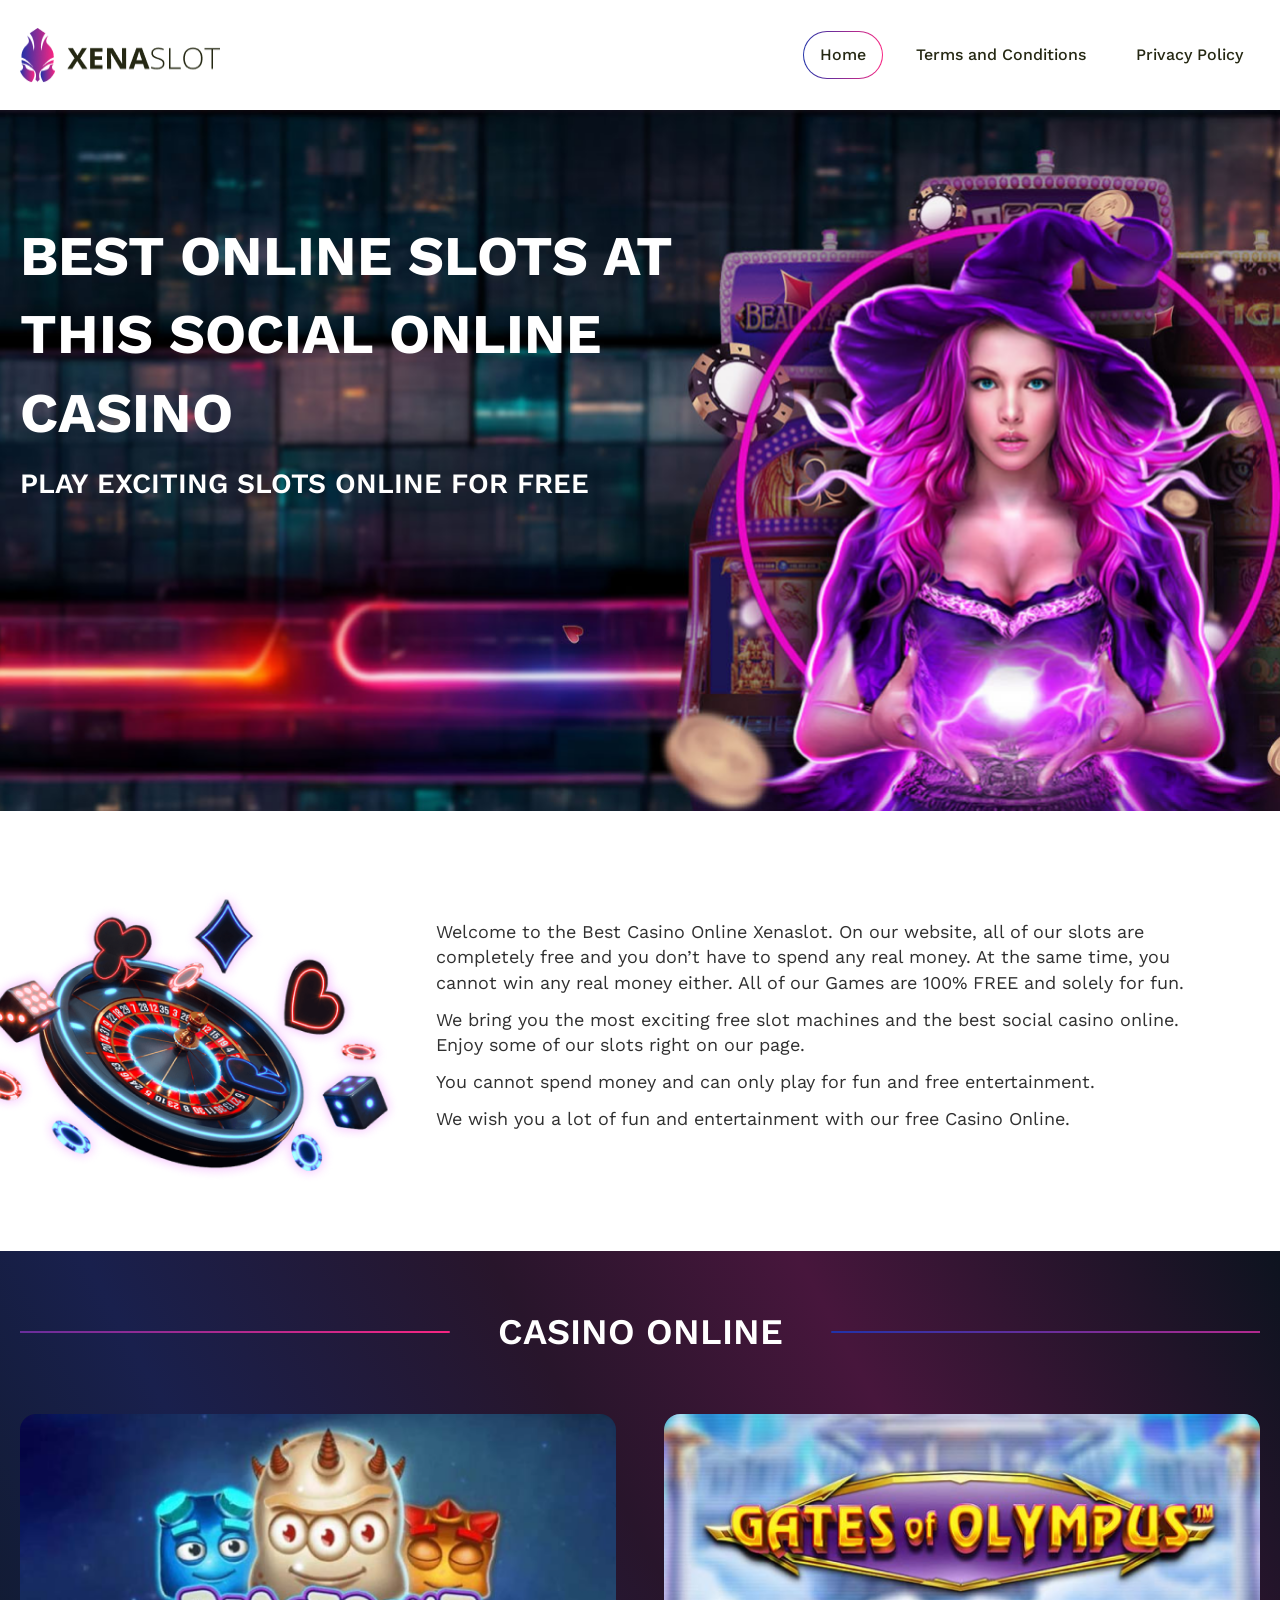
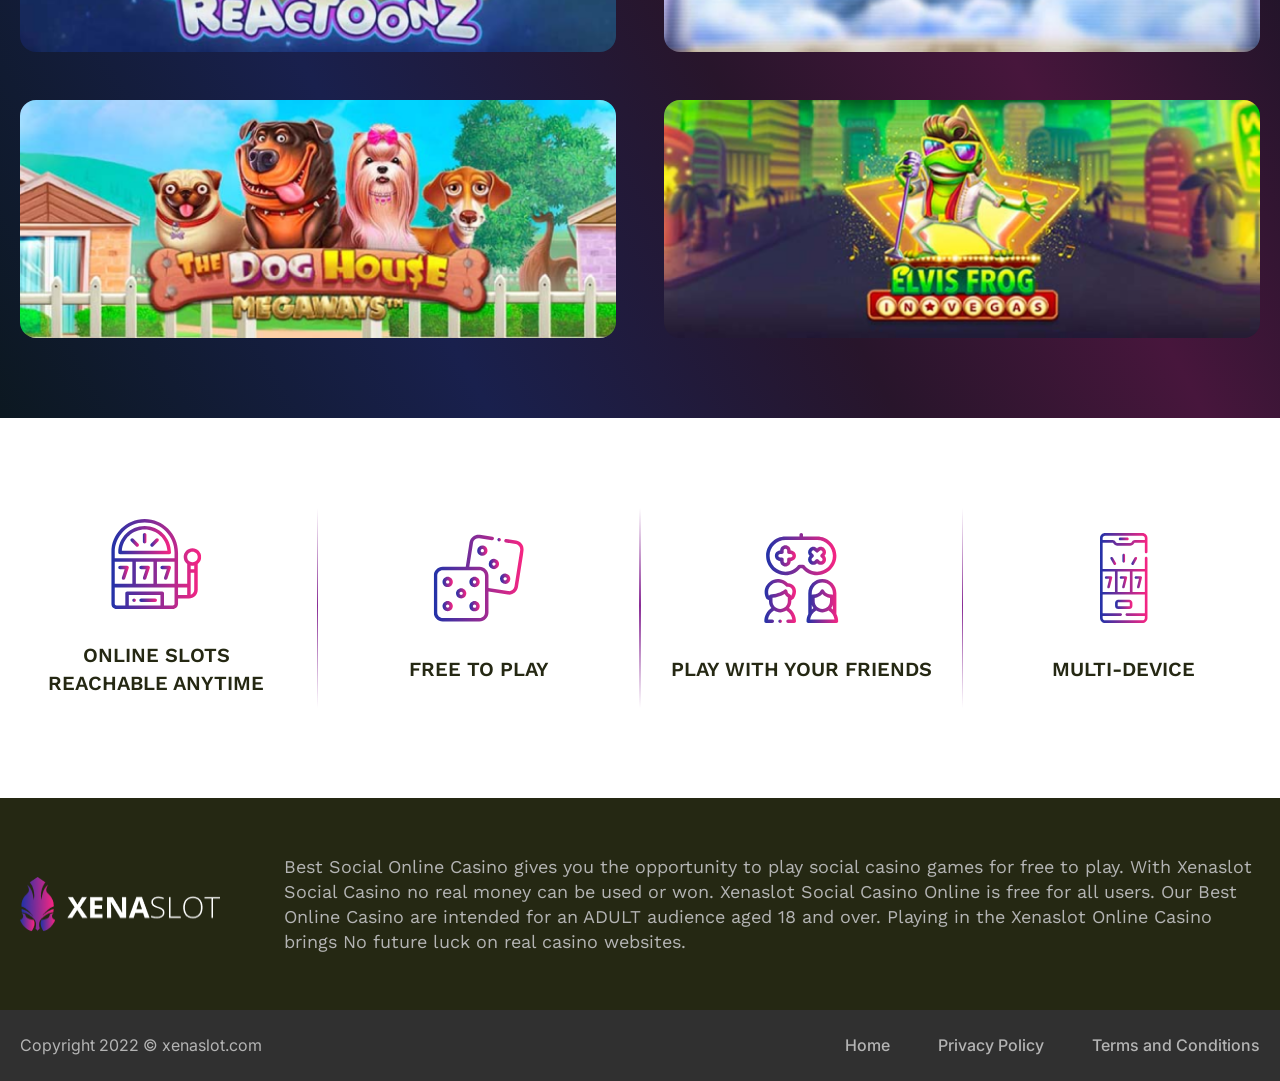
==== index.html @ 9ccaf382 "created" ====
<!DOCTYPE html>
<html lang="en">
  <head>
    <link rel="stylesheet" href="./bundles/main.min.css?_v=20220914155347"/>
    <meta charset="UTF-8"/>
    <meta http-equiv="X-UA-Compatible" content="IE=edge"/>
    <meta name="viewport" content="width=device-width, initial-scale=1.0"/>
    <link rel="icon" type="image/x-icon" href="./images/favicon.png"/>
    <title>Home</title>
  </head>
  <body class="index" id="app">
        <header class="header" id="header">
          <div class="container">
            <div class="wrapper header__wrapper"> 
              <div class="header__burger" @click="mobileNav = true"> 
                <div class="header__line"> </div>
                <div class="header__line" style="width:17px;margin-right:4px;"></div>
                <div class="header__line" style="width:12px;margin-right:9px;"> </div>
              </div><a class="header__logo" href="index.html"> <img src="./images/logo.png" alt="Logo" loading="lazy"></a>
              <div class="header__navigation"> <a class="header__link header__link_active" href="index.html">
                  <div class="header__text">Home</div></a><a class="header__link" href="terms.html">
                  <div class="header__text">Terms and Conditions</div></a><a class="header__link" href="privacy.html">
                  <div class="header__text">Privacy Policy</div></a></div>
              <div class="header__fake"></div>
            </div>
          </div>
        </header>
        <transition name="mobNav">
          <div class="mob-nav" ref="mobNav" v-show="mobileNav" @click="mobileNav = false">
            <div class="mob-nav__content" @click.stop>
              <div class="mob-nav__close" @click="mobileNav = false"><svg width="13" height="13" viewBox="0 0 13 13" fill="none" xmlns="http://www.w3.org/2000/svg">
<path d="M0.146631 1.35536C0.100144 1.30888 0.0632674 1.25369 0.0381083 1.19295C0.0129493 1.13221 4.8983e-10 1.06711 0 1.00136C-4.8983e-10 0.93562 0.0129493 0.87052 0.0381083 0.809781C0.0632674 0.749041 0.100144 0.693852 0.146631 0.647364C0.193119 0.600876 0.248309 0.564 0.309048 0.538841C0.369788 0.513682 0.434888 0.500732 0.500632 0.500732C0.566375 0.500732 0.631476 0.513682 0.692215 0.538841C0.752954 0.564 0.808144 0.600876 0.854632 0.647364L6.00063 5.79436L11.1466 0.647364C11.1931 0.600876 11.2483 0.564 11.309 0.538841C11.3698 0.513682 11.4349 0.500732 11.5006 0.500732C11.5664 0.500732 11.6315 0.513682 11.6922 0.538841C11.753 0.564 11.8081 0.600876 11.8546 0.647364C11.9011 0.693852 11.938 0.749041 11.9632 0.809781C11.9883 0.87052 12.0013 0.93562 12.0013 1.00136C12.0013 1.06711 11.9883 1.13221 11.9632 1.19295C11.938 1.25369 11.9011 1.30888 11.8546 1.35536L6.70763 6.50136L11.8546 11.6474C11.9011 11.6939 11.938 11.749 11.9632 11.8098C11.9883 11.8705 12.0013 11.9356 12.0013 12.0014C12.0013 12.0671 11.9883 12.1322 11.9632 12.1929C11.938 12.2537 11.9011 12.3089 11.8546 12.3554C11.8081 12.4019 11.753 12.4387 11.6922 12.4639C11.6315 12.489 11.5664 12.502 11.5006 12.502C11.4349 12.502 11.3698 12.489 11.309 12.4639C11.2483 12.4387 11.1931 12.4019 11.1466 12.3554L6.00063 7.20836L0.854632 12.3554C0.808144 12.4019 0.752954 12.4387 0.692215 12.4639C0.631476 12.489 0.566375 12.502 0.500632 12.502C0.434888 12.502 0.369788 12.489 0.309048 12.4639C0.248309 12.4387 0.193119 12.4019 0.146631 12.3554C0.100144 12.3089 0.0632674 12.2537 0.0381083 12.1929C0.0129493 12.1322 0 12.0671 0 12.0014C0 11.9356 0.0129493 11.8705 0.0381083 11.8098C0.0632674 11.749 0.100144 11.6939 0.146631 11.6474L5.29363 6.50136L0.146631 1.35536Z" fill="#303030"/>
</svg>
              </div>
              <div class="mob-nav__logo"> <img src="./images/logo.png" alt=""></div>
              <div class="mob-nav__nav"> <a class="mob-nav__link" href="index.html"> 
                  <div class="mob-nav__bg"></div>
                  <div class="mob-nav__text">Home</div></a><a class="mob-nav__link" href="terms.html"> 
                  <div class="mob-nav__bg"></div>
                  <div class="mob-nav__text">Terms and Conditions</div></a><a class="mob-nav__link" href="privacy.html"> 
                  <div class="mob-nav__bg"></div>
                  <div class="mob-nav__text">Privacy Policy</div></a></div>
            </div>
          </div>
        </transition>
    <main>
      <div class="banner"> 
        <div class="container"> 
          <div class="wrapper banner__wrapper"> 
            <h1 class="h1">BEST ONLINE SLOTS AT THIS SOCIAL ONLINE CASINO</h1>
            <h3 class="h3">PLAY EXCITING SLOTS ONLINE FOR FREE</h3>
          </div>
        </div>
      </div>
      <div class="desk"> 
        <div class="container"> 
          <div class="wrapper desk__wrapper"> 
            <div class="desk__img"> <img src="./images/blocks/desk/desk.png" alt=""></div>
            <div class="desk__desk"> 
              <p class="paragpraph">Welcome to the Best Casino Online Xenaslot. On our website, all of our slots are completely free and you don’t have to spend any real money. At the same time, you cannot win any real money either. All of our Games are 100% FREE and solely for fun. </p>
              <p class="paragpraph">We bring you the most exciting free slot machines and the best social casino online. Enjoy some of our slots right on our page.</p>
              <p class="paragpraph">You cannot spend money and can only play for fun and free entertainment.</p>
              <p class="paragpraph">We wish you a lot of fun and entertainment with our free Casino Online.</p>
            </div>
          </div>
        </div>
      </div>
      <div class="games"> 
        <div class="container"> 
          <h2 class="h2 h2_ajure"> <span>CASINO ONLINE</span></h2>
        </div>
        <div class="container"> 
          <div class="wrapper games__wrapper"> <a class="games__game" href="g.html?link=https://asccw.playngonetwork.com/casino/PlayMobile?pid=2&amp;gid=reactoonzmobile&amp;lang=en_GB&amp;server=&amp;practice=1"> 
              <div class="games__img"><img src="./images/blocks/games/img-0.png" alt=""></div>
              <div class="games__hover"> 
                <div class="games__btn">Play Now</div>
              </div></a><a class="games__game" href="g.html?link=https://demogamesfree.pragmaticplay.net/gs2c/openGame.do?gameSymbol=vs20olympgate&amp;amp;websiteUrl=https%3A%2F%2Fdemogamesfree.pragmaticplay.net&amp;amp;jurisdiction=99&amp;amp;lobby_url=https%3A%2F%2Fwww.pragmaticplay.com%2Fen%2F&amp;amp;lang=EN&amp;amp;cur=USD"> 
              <div class="games__img"><img src="./images/blocks/games/img-1.png" alt=""></div>
              <div class="games__hover"> 
                <div class="games__btn">Play Now</div>
              </div></a><a class="games__game" href="g.html?link=https://demogamesfree.pragmaticplay.net/gs2c/openGame.do?lang=en&amp;cur=EUR&amp;gameSymbol=vs20doghouse"> 
              <div class="games__img"><img src="./images/blocks/games/img-2.png" alt=""></div>
              <div class="games__hover"> 
                <div class="games__btn">Play Now</div>
              </div></a><a class="games__game" href="g.html?link=https://bgaming-network.com/games/ElvisFrog/FUN?play_token=9547f6f2-73e9-4389-8915-ca190f38c8af"> 
              <div class="games__img"><img src="./images/blocks/games/img-3.png" alt=""></div>
              <div class="games__hover"> 
                <div class="games__btn">Play Now</div>
              </div></a>
          </div>
        </div>
      </div>
      <div class="advantages">  
        <div class="container"> 
          <div class="wrapper advantages__wrapper"> 
            <div class="advantages__item"> <img src="./images/blocks/advantages/1.svg" alt="">
              <h4 class="h4">ONLINE SLOTS REACHABLE ANYTIME</h4>
            </div>
            <div class="advantages__line"></div>
            <div class="advantages__item"> <img src="./images/blocks/advantages/2.svg" alt="">
              <h4 class="h4">FREE TO PLAY</h4>
            </div>
            <div class="advantages__line"></div>
            <div class="advantages__item"> <img src="./images/blocks/advantages/3.svg" alt="">
              <h4 class="h4">PLAY WITH YOUR FRIENDS</h4>
            </div>
            <div class="advantages__line"></div>
            <div class="advantages__item"> <img src="./images/blocks/advantages/4.svg" alt="">
              <h4 class="h4">MULTI-DEVICE</h4>
            </div>
          </div>
        </div>
      </div>
    </main>
        <div class="desk-2"> 
          <div class="container"> 
            <div class="wrapper desk-2__wrapper"> <a class="desk-2__img" href="index.html"> <img src="./images/logo-w.png" alt=""></a>
              <div class="desk-2__desk"> 
                <p class="paragpraph">Best Social Online Casino gives you the opportunity to play social casino games for free to play. With Xenaslot Social Casino no real money can be used or won. Xenaslot Social Casino Online is free for all users. Our Best Online Casino are intended for an ADULT audience aged 18 and over. Playing in the Xenaslot Online Casino brings No future luck on real casino websites.</p>
              </div>
            </div>
          </div>
        </div>
        <div class="crums"> 
          <div class="container"> 
            <div class="wrapper crums__wrapper">  
              <p class="paragraph crums__copyright">Copyright 2022 © xenaslot.com</p>
              <div class="crums__nav"> <a href="index.html" style="margin: 0 32px 12px 0;">Home</a><a href="privacy.html">Privacy Policy</a><a href="terms.html">Terms and Conditions </a></div>
            </div>
          </div>
        </div>
    <!-- link(rel="stylesheet" href="./vendor/animate/animate.min.css")-->
    <!-- script(src="./vendor/wow/wow.min.js")-->
    <script src="./vendor/vue/vue.min.js?_v=20220914155347"></script>
    <!-- link(rel="stylesheet" href="./vendor/fontawesome-6/pro/css/all.min.css")-->
    <!-- script(src="./vendor/fontawesome-6/pro/js/all.min.js")-->
    <!-- link(rel="stylesheet" href="./vendor/bootstrap/bootstrap.min.css")-->
    <!-- script(src="./vendor/bootstrap/bootstrap.bundle.min.js") -->
    <!-- link(rel="stylesheet" href="./vendor/swiper/swiper-bundle.min.css")-->
    <!-- script(src="./vendor/swiper/swiper-bundle.min.js") -->
    <script src="./bundles/app.min.js?_v=20220914155347"></script><link rel="preconnect" href="https://fonts.googleapis.com">
<link rel="preconnect" href="https://fonts.gstatic.com" crossorigin>
    <!-- Inter--><link href="https://fonts.googleapis.com/css2?family=Inter:wght@400;500&display=swap&_v=20220914155347" rel="stylesheet">
    <!-- Monsterrat--><link href="https://fonts.googleapis.com/css2?family=Montserrat:wght@500&display=swap&_v=20220914155347" rel="stylesheet">
    <!-- Work Sans--><link href="https://fonts.googleapis.com/css2?family=Work+Sans:wght@400;500;600;700&display=swap&_v=20220914155347" rel="stylesheet">
  </body>
</html>
---- bundles/main.min.css ----
/*@mixin a_size($w, $h: "none") {
  @if ($h =="none") {
    @include adaptiv-value(width, $w, $w, 1);
    @include adaptiv-value(height, $w, $w, 1);
  }

  @else {
    @include adaptiv-value(width, $w, $w, 1);
    @include adaptiv-value(height, $h, $h, 1);
  }
}*/
/*
  * LINE HEIGHT
*/
/*
  * SIZE
*/
/**
 * DEFAULT
**/
* {
  padding: 0;
  margin: 0;
  box-sizing: border-box;
  font-family: "Work Sans", "sans-serif";
}

div,
header,
footer,
main,
form {
  display: flex;
}

html,
body {
  width: 100%;
  height: auto;
}

html {
  overflow-x: hidden;
  scroll-behavior: smooth;
}

html,
html a,
body {
  -webkit-font-smoothing: antialiased;
}

body {
  margin: 0;
  padding: 0;
}

main,
html,
body {
  flex-direction: column;
}

a {
  text-decoration: none;
}

ul {
  display: block;
  list-style-type: none;
  margin-block-start: 0em;
  margin-block-end: 0em;
  margin-inline-start: 0px;
  margin-inline-end: 0px;
  padding-inline-start: 0px;
}

:active,
:focus {
  outline: none;
}

button,
input {
  outline: none;
}

main {
  margin-top: 110px;
}
@media (max-width: 1280px) {
  main {
    margin-top: calc(70px + 40 * ((100vw - 360px) / 920));
  }
}

/*
  * LINE HEIGHT
*/
/*
  * SIZE
*/
/**
 * BLOCKS
**/
.advantages {
  flex-direction: column;
}

.advantages .h4 {
  margin: 0 !important;
}

.advantages__wrapper {
  display: flex;
  padding-top: 90px;
  padding-bottom: 90px;
  position: relative;
}
@media (max-width: 1280px) {
  .advantages__wrapper {
    padding-top: calc(45px + 45 * ((100vw - 360px) / 920));
  }
}
@media (max-width: 1280px) {
  .advantages__wrapper {
    padding-bottom: calc(45px + 45 * ((100vw - 360px) / 920));
  }
}

@media (max-width: 1104px) {
  .advantages__wrapper {
    grid-row-gap: 24px;
    display: grid;
    grid-template-columns: 1fr;
    grid-template-rows: 1fr 2px 1fr 2px 1fr 2px 1fr;
    align-content: center;
  }
}
@media (min-width: 1104px) {
  .advantages__wrapper {
    flex-direction: row !important;
    align-items: center;
    column-gap: 24px;
  }
}
.advantages__item {
  display: grid;
  grid-template-columns: 1fr;
  grid-template-rows: auto auto;
  grid-row-gap: 32px;
  justify-items: center;
  text-align: center;
}

@media (min-width: 1104px) {
  .advantages__item {
    width: calc((100% - 78px) / 4);
  }
}
@media (max-width: 1104px) {
  .advantages__line {
    width: 100%;
    height: 2px;
    background: linear-gradient(180deg, rgba(36, 50, 168, 0) 0%, #892C96 48.75%, rgba(247, 37, 130, 0) 100%);
  }
}
@media (min-width: 1104px) {
  .advantages__line {
    width: 2px;
    height: 200px;
    background: linear-gradient(180deg, rgba(36, 50, 168, 0) 0%, #892C96 48.75%, rgba(247, 37, 130, 0) 100%);
  }
}
.banner {
  background: #9a9a9a;
  background-repeat: no-repeat;
  background-size: cover;
  background-position: center center;
}

@media (max-width: 1104px) {
  .banner {
    background-image: url("../images/blocks/banner/banner-bg-mob.png");
  }
}
@media (min-width: 1104px) {
  .banner {
    background-image: url("../images/blocks/banner/banner-bg-desk.png");
  }
}
.banner .container {
  align-items: start;
}

.banner__wrapper {
  width: 100%;
  max-width: 763px;
}

@media (max-width: 1104px) {
  .banner__wrapper {
    margin-top: 40px;
    margin-bottom: 75px;
  }
}
@media (min-width: 1104px) {
  .banner__wrapper {
    margin-top: 107px;
    margin-bottom: 308px;
  }
}
.banner .h1 {
  margin-bottom: 12px;
}

.container {
  margin: 0 auto;
  flex-direction: column;
  /* 
  // Extra small
  @media (max-width: map-get($media, md, width)) {
    width: map-get($media, sm, container);
    padding: 0 map-get($media, sm, padding) !important;
  }

  // Medium
  @media (min-width: map-get($media, md, width)) {
    width: map-get($media, md, container);
    padding: 0 map-get($media, md, padding);
  }

  // Large
  @media (min-width: map-get($media, lg, width)) {
    width: map-get($media, lg, container);
    padding: 0 map-get($media, lg, padding);
  }

  // Extra large
  @media (min-width: map-get($media, xl, width)) {
    width: map-get($media, xl, container);
    padding: 0 map-get($media, xl, padding);
  }
  */
}

@media (max-width: 1360px) {
  .container {
    width: 100%;
    padding: 0 20px;
  }
}
@media (min-width: 1360px) {
  .container {
    width: 1280px;
    padding: 0 40px;
  }
}
.desk {
  padding-top: 60px;
  padding-bottom: 60px;
}
@media (max-width: 1280px) {
  .desk {
    padding-top: calc(48px + 12 * ((100vw - 360px) / 920));
  }
}
@media (max-width: 1280px) {
  .desk {
    padding-bottom: calc(48px + 12 * ((100vw - 360px) / 920));
  }
}

.desk * {
  display: flex;
}

@media (max-width: 1104px) {
  .desk__wrapper {
    flex-direction: column;
  }
  .desk__wrapper img,
.desk__wrapper picture {
    margin-bottom: 32px;
  }
}
@media (min-width: 1104px) {
  .desk__wrapper {
    column-gap: 27px;
    flex-direction: row !important;
    padding-right: 54px;
  }
  .desk__wrapper img,
.desk__wrapper picture {
    margin-left: -62px;
  }
}
.desk img,
.desk picture {
  width: 451px;
  height: 320px;
}
@media (max-width: 1280px) {
  .desk img,
.desk picture {
    width: calc(335px + 116 * ((100vw - 360px) / 920));
  }
}
@media (max-width: 1280px) {
  .desk img,
.desk picture {
    height: calc(238px + 82 * ((100vw - 360px) / 920));
  }
}

.desk__desk {
  width: 100%;
  display: flex;
  flex-direction: column;
  justify-content: start;
  align-items: start;
  margin: auto 0;
}

.footer {
  display: flex;
  flex-direction: column;
  align-items: center;
  gap: 0;
  margin-top: auto;
}

.footer__wrapper {
  display: flex;
  flex-direction: column;
  gap: 0;
}

.footer__logo {
  display: flex;
  transition: 0.4s;
}

.footer__logo img {
  width: 120px;
  height: 40px;
}
@media (max-width: 1280px) {
  .footer__logo img {
    width: calc(80px + 40 * ((100vw - 360px) / 920));
  }
}
@media (max-width: 1280px) {
  .footer__logo img {
    height: calc(30px + 10 * ((100vw - 360px) / 920));
  }
}

.footer__logo:hover {
  opacity: 0.8;
}

.games {
  flex-direction: column;
  padding-top: 56px;
  padding-bottom: 80px;
  background: linear-gradient(61.77deg, #0C1821 0%, #19204D 29.17%, #28152B 53.12%, #47163C 71.35%, #0D131F 100%);
}
@media (max-width: 1280px) {
  .games {
    padding-top: calc(48px + 8 * ((100vw - 360px) / 920));
  }
}
@media (max-width: 1280px) {
  .games {
    padding-bottom: calc(48px + 32 * ((100vw - 360px) / 920));
  }
}

.games__wrapper {
  margin-top: 56px;
  display: grid;
}
@media (max-width: 1280px) {
  .games__wrapper {
    margin-top: calc(32px + 24 * ((100vw - 360px) / 920));
  }
}

@media (max-width: 768px) {
  .games__wrapper {
    grid-template-columns: 1fr;
    grid-template-rows: repeat(4, 1fr);
    grid-row-gap: 24px;
  }
}
@media (min-width: 768px) {
  .games__wrapper {
    grid-template-columns: repeat(2, 1fr);
    grid-template-rows: repeat(2, 1fr);
    grid-row-gap: 48px;
    grid-column-gap: 48px;
  }
}
.games__game {
  border-radius: 16px;
  overflow: hidden;
  position: relative;
}

.games__game img,
.games__game picture {
  width: 100%;
  height: auto;
}

.games__game:hover .games__hover {
  opacity: 1;
}

.games__hover {
  background: rgba(0, 0, 0, 0.85);
  position: absolute;
  height: 100%;
  width: 100%;
  top: 0;
  left: 0;
  display: flex;
  flex-direction: row;
  justify-content: center;
  align-items: center;
  opacity: 0;
  transition: 0.4s;
}

.games__btn {
  display: flex;
  padding: 20px 100px;
  font-family: "Work Sans";
  font-style: normal;
  font-weight: 600;
  font-size: 24px;
  line-height: 140%;
  text-transform: uppercase;
  color: #FFFFFF;
  background: linear-gradient(90deg, #2132A8 0%, #F82582 100%);
  border-radius: 8px;
}

@media (max-width: 768px) {
  .games__btn {
    display: none;
  }
}
.header {
  display: flex;
  flex-direction: row;
  justify-content: space-between;
  align-items: center;
  gap: 0;
  position: absolute;
  top: 0;
  left: 0;
  right: 0;
  width: 100%;
  background: #fff;
}

.header__wrapper {
  display: flex;
  flex-direction: row !important;
  justify-content: space-between;
  align-items: center;
  gap: 0;
  height: 110px;
}
@media (max-width: 1280px) {
  .header__wrapper {
    height: calc(70px + 40 * ((100vw - 360px) / 920));
  }
}

@media (max-width: 1104px) {
  .header__wrapper {
    justify-content: center;
  }
}
.header__logo {
  display: flex;
}

.header__logo img,
.header__logo picture {
  width: 200px;
  height: 56px;
}
@media (max-width: 1280px) {
  .header__logo img,
.header__logo picture {
    width: calc(130px + 70 * ((100vw - 360px) / 920));
  }
}
@media (max-width: 1280px) {
  .header__logo img,
.header__logo picture {
    height: calc(36px + 20 * ((100vw - 360px) / 920));
  }
}

.header__navigation {
  display: flex;
  flex-direction: row;
  justify-content: space-between;
  align-items: center;
  column-gap: 16px;
  overflow: visible;
}

@media (max-width: 1104px) {
  .header__navigation {
    display: none;
  }
}
.header__burger {
  position: absolute;
  top: 0;
  left: 0;
  height: 110px;
  width: 45px;
  justify-items: end;
  align-content: center;
  display: none;
  grid-row-gap: 4px;
}
@media (max-width: 1280px) {
  .header__burger {
    height: calc(70px + 40 * ((100vw - 360px) / 920));
  }
}

@media (max-width: 1104px) {
  .header__burger {
    display: grid;
  }
}
.header__fake {
  display: none;
}

@media (max-width: 1104px) {
  .header__fake {
    display: grid;
  }
}
.header__line {
  height: 3px;
  width: 21px;
  background: #252813;
  border-radius: 1.5px;
}

.header__link {
  overflow: visible;
  transition: 0.4s;
  position: relative;
  overflow: visible;
}

.header__link:hover {
  opacity: 0.6;
}

.header__link_active {
  border-radius: 40px;
  background: linear-gradient(90deg, #2132A8 0%, #F82582 100%);
}

.header__text {
  font-family: "Work Sans";
  font-style: normal;
  font-weight: 500;
  font-size: 16px;
  line-height: 140%;
  color: #252813;
  padding: 12px 16px;
  z-index: 8;
  border-radius: 40px;
  background: #fff;
  margin: 1px;
}

.headline-wrap {
  background-repeat: no-repeat;
  background-image: url("../images/blocks/headline-wrap/bg.png");
  background-size: cover;
  background-position: center center;
  height: 220px;
  display: flex;
  flex-direction: row;
  justify-content: center;
  align-items: center;
}
@media (max-width: 1280px) {
  .headline-wrap {
    height: calc(150px + 70 * ((100vw - 360px) / 920));
  }
}

.crums {
  background: #303030;
  padding: 24px 0;
  display: flex;
  flex-direction: row;
  justify-content: space-between;
  align-items: center;
}

.crums * {
  color: #B4B4B4 !important;
}

.crums__wrapper {
  flex-direction: row !important;
  justify-content: space-between;
}

@media (max-width: 768px) {
  .crums__wrapper {
    flex-direction: column-reverse !important;
    justify-content: center;
    justify-content: center;
  }
}
.crums__nav {
  display: flex;
  flex-direction: row;
  align-items: center;
}

.crums__nav a {
  font-family: "Inter";
  font-style: normal;
  font-weight: 500;
  font-size: 16px;
  line-height: 140%;
  transition: 0.4s;
}

.crums__nav a:hover {
  opacity: 0.6;
}

@media (min-width: 768px) {
  .crums__nav a {
    margin: 0 !important;
  }
}
@media (max-width: 768px) {
  .crums__nav {
    flex-wrap: wrap;
    margin: 0 auto;
    max-width: 185px;
    margin-bottom: 24px;
    align-items: flex-start;
  }
}
@media (min-width: 768px) {
  .crums__nav {
    column-gap: 48px;
  }
}
.crums__copyright {
  font-family: "Inter";
  font-style: normal;
  font-weight: 400;
  font-size: 16px;
  line-height: 140%;
}

@media (max-width: 768px) {
  .crums__copyright {
    text-align: center;
    margin: 0 auto;
  }
}
.desk-2 {
  background: #252813;
  padding-top: 56px;
  padding-bottom: 56px;
}
@media (max-width: 1280px) {
  .desk-2 {
    padding-top: calc(48px + 8 * ((100vw - 360px) / 920));
  }
}
@media (max-width: 1280px) {
  .desk-2 {
    padding-bottom: calc(48px + 8 * ((100vw - 360px) / 920));
  }
}

.desk-2 p {
  color: #B4B4B4;
  line-height: 140%;
  margin: 0;
}

.desk-2__img {
  display: flex;
}

.desk-2__img img,
.desk-2__img picture {
  width: 200px;
  height: 56px;
  margin: auto;
}
@media (max-width: 1280px) {
  .desk-2__img img,
.desk-2__img picture {
    width: calc(130px + 70 * ((100vw - 360px) / 920));
  }
}
@media (max-width: 1280px) {
  .desk-2__img img,
.desk-2__img picture {
    height: calc(36px + 20 * ((100vw - 360px) / 920));
  }
}

.desk-2__wrapper {
  display: grid;
  grid-template-columns: auto 1fr;
  grid-column-gap: 64px;
}

@media (max-width: 1104px) {
  .desk-2__wrapper {
    grid-template-columns: 1fr;
    grid-row-gap: 32px;
    justify-items: center;
  }
}
.mob-nav {
  position: absolute;
  top: 0;
  left: 0;
  height: 100%;
  width: 100%;
  display: flex;
  flex-direction: row;
  justify-content: start;
  align-items: center;
  background: rgba(0, 0, 0, 0.8);
  z-index: 9;
  opacity: 0;
}

.mob-nav__close {
  position: absolute;
  top: 32px;
  right: 27px;
}

.mob-nav__content {
  position: relative;
  max-width: 300px;
  width: 100%;
  height: 100%;
  background: #fff;
  display: grid;
  grid-template-columns: 1fr;
  grid-template-rows: auto auto;
  align-content: start;
  grid-row-gap: 32px;
  padding: 24px 20px;
}

.mob-nav__nav {
  display: grid;
  grid-template-columns: 1fr;
  grid-row-gap: 12px;
  grid-template-rows: auto autoauto;
  align-content: start;
  overflow: visible;
}

.mob-nav__link {
  position: relative;
  background: linear-gradient(90deg, #2132A8 0%, #F82582 100%);
  height: 100%;
  width: 100%;
  border-radius: 8px;
  overflow: visible;
}

.mob-nav__text {
  font-family: "Montserrat";
  font-style: normal;
  font-weight: 500;
  font-size: 16px;
  line-height: 100%;
  color: #252813;
  padding: 15px;
  border-radius: 8px;
  background: #fff;
  margin: 1px;
}

.mob-nav__logo {
  display: flex;
}

.mob-nav__logo img,
.mob-nav__logo picture {
  width: 107px;
  height: 30px;
}

.mobNav-enter-active,
.mobNav-leave-active {
  transition: opacity 0.5s ease !important;
}

.mobNav-enter-from,
.mobNav-leave-to {
  opacity: 0 !important;
}

.text-wrap {
  margin-top: 68px;
  margin-bottom: 68px;
}
@media (max-width: 1280px) {
  .text-wrap {
    margin-top: calc(36px + 32 * ((100vw - 360px) / 920));
  }
}
@media (max-width: 1280px) {
  .text-wrap {
    margin-bottom: calc(36px + 32 * ((100vw - 360px) / 920));
  }
}

.text-wrap p {
  color: #303030 !important;
}

.h1 {
  font-family: "Work Sans";
  font-style: normal;
  font-weight: 700;
  font-size: 56px;
  line-height: 140%;
  text-transform: uppercase;
  color: #FFFFFF;
}
@media (max-width: 1280px) {
  .h1 {
    font-size: calc(28px + 28 * ((100vw - 360px) / 920));
  }
}

.index .h1 {
  font-size: 56px;
}
@media (max-width: 1280px) {
  .index .h1 {
    font-size: calc(36px + 20 * ((100vw - 360px) / 920));
  }
}

.h2 {
  font-family: "Work Sans";
  font-style: normal;
  font-weight: 600;
  font-size: 36px;
  line-height: 140%;
  text-align: center;
  text-transform: uppercase;
  color: #FFFFFF;
}
@media (max-width: 1280px) {
  .h2 {
    font-size: calc(24px + 12 * ((100vw - 360px) / 920));
  }
}

.h2_ajure {
  overflow: hidden;
  position: relative;
}

.h2_ajure span {
  position: relative;
}

.h2_ajure span::after {
  display: block;
  content: "";
  position: absolute;
  top: calc(50% - 1px);
  height: 2px;
  background: linear-gradient(90deg, #2132A8 0%, #F82582 100%);
  border-radius: 2px;
}

.h2_ajure span::before {
  display: block;
  content: "";
  position: absolute;
  top: calc(50% - 1px);
  height: 2px;
  background: linear-gradient(90deg, #2132A8 0%, #F82582 100%);
  border-radius: 2px;
}

@media (max-width: 768px) {
  .h2_ajure span::after {
    left: calc(100% + 24px);
    width: 30vw;
  }
  .h2_ajure span::before {
    right: calc(100% + 24px);
    width: 30vw;
  }
}
@media (max-width: 400px) {
  .h2_ajure span::after {
    left: calc(100% + 24px);
    width: 15vw;
  }
  .h2_ajure span::before {
    right: calc(100% + 24px);
    width: 15vw;
  }
}
@media (min-width: 768px) {
  .h2_ajure span::after {
    left: calc(100% + 48px);
    width: 50vw;
  }
  .h2_ajure span::before {
    right: calc(100% + 48px);
    width: 50vw;
  }
}
.h3 {
  font-family: "Work Sans";
  font-style: normal;
  font-weight: 600;
  font-size: 28px;
  line-height: 140%;
  /* or 39px */
  text-transform: uppercase;
  /* White */
  color: #FFFFFF;
}
@media (max-width: 1280px) {
  .h3 {
    font-size: calc(20px + 8 * ((100vw - 360px) / 920));
  }
}

.h4 {
  font-family: "Work Sans";
  font-style: normal;
  font-weight: 600;
  font-size: 20px;
  line-height: 140%;
  /* identical to box height, or 28px */
  text-transform: uppercase;
  /* Dark */
  color: #252813;
  margin: 24px 0;
  margin-top: 12px;
}

.paragpraph {
  font-family: "Work Sans";
  font-style: normal;
  font-weight: 400;
  font-size: 18px;
  line-height: 140%;
  color: #303030;
  margin-bottom: 12px;
}
@media (max-width: 1280px) {
  .paragpraph {
    font-size: calc(14px + 4 * ((100vw - 360px) / 920));
  }
}

.list {
  font-family: "Work Sans";
  font-style: normal;
  font-weight: 400;
  font-size: 18px;
  line-height: 140%;
  color: #303030;
  list-style-type: disc;
  margin-top: -12px;
  margin-bottom: 12px;
  margin-inline-start: 30px;
}
@media (max-width: 1280px) {
  .list {
    font-size: calc(14px + 4 * ((100vw - 360px) / 920));
  }
}

.wrapper {
  width: 100%;
  flex-direction: column;
}
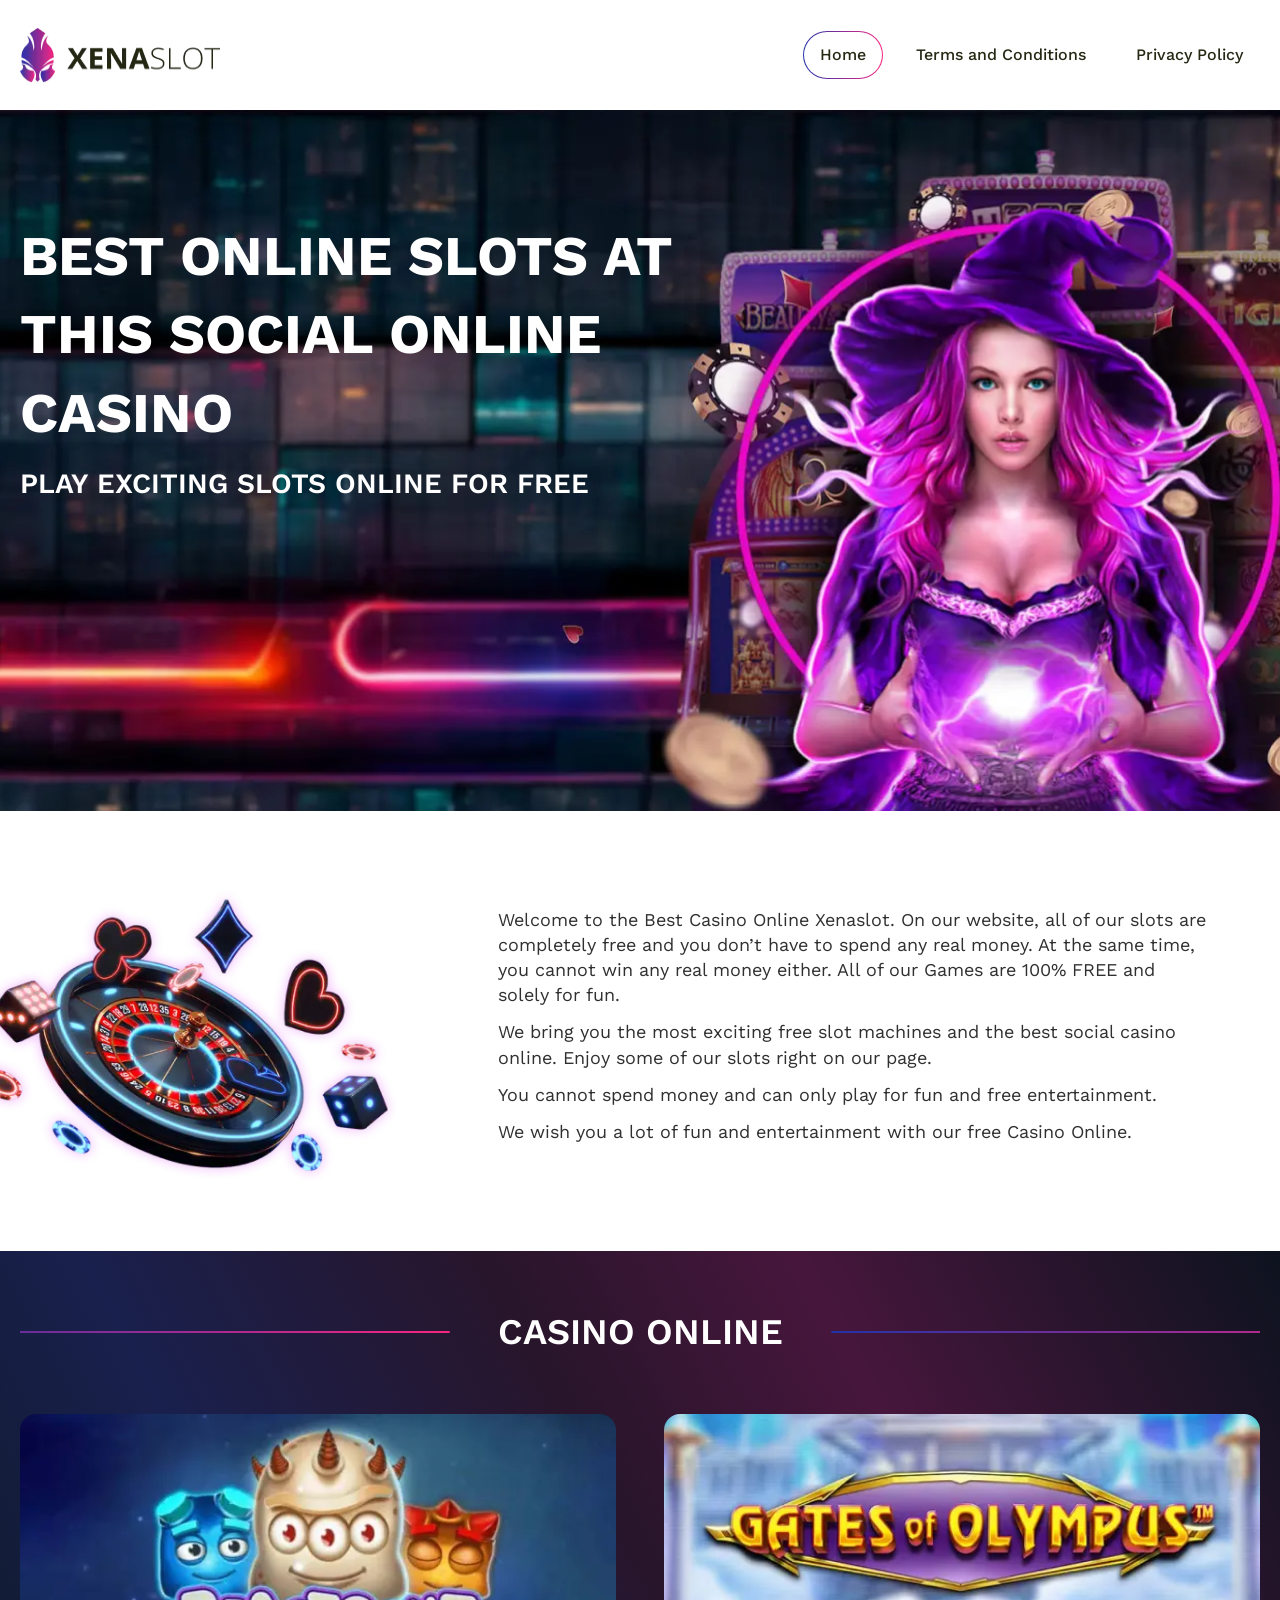
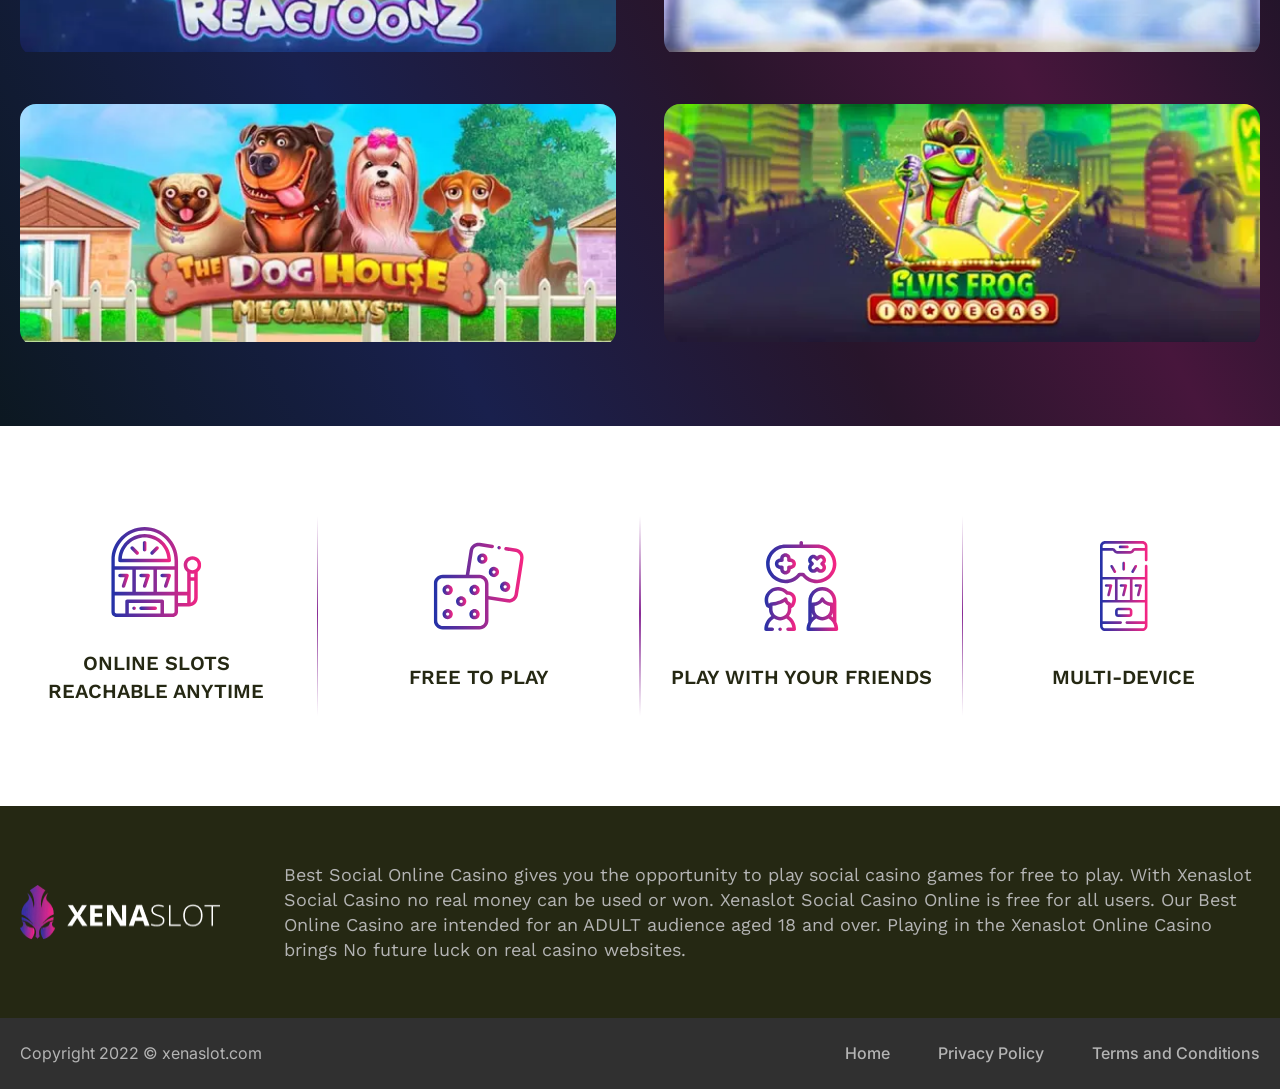
==== commit e2635d6f: "2" ====
--- a/index.html
+++ b/index.html
@@ -1,7 +1,7 @@
 <!DOCTYPE html>
 <html lang="en">
   <head>
-    <link rel="stylesheet" href="./bundles/main.min.css?_v=20220914155347"/>
+    <link rel="stylesheet" href="./bundles/main.min.css"/>
     <meta charset="UTF-8"/>
     <meta http-equiv="X-UA-Compatible" content="IE=edge"/>
     <meta name="viewport" content="width=device-width, initial-scale=1.0"/>
@@ -16,7 +16,7 @@
                 <div class="header__line"> </div>
                 <div class="header__line" style="width:17px;margin-right:4px;"></div>
                 <div class="header__line" style="width:12px;margin-right:9px;"> </div>
-              </div><a class="header__logo" href="index.html"> <img src="./images/logo.png" alt="Logo" loading="lazy"></a>
+              </div><a class="header__logo" href="index.html"> <picture><source srcset="./images/logo.webp" type="image/webp"><img src="./images/logo.png" alt="Logo" loading="lazy"></picture></a>
               <div class="header__navigation"> <a class="header__link header__link_active" href="index.html">
                   <div class="header__text">Home</div></a><a class="header__link" href="terms.html">
                   <div class="header__text">Terms and Conditions</div></a><a class="header__link" href="privacy.html">
@@ -32,7 +32,7 @@
 <path d="M0.146631 1.35536C0.100144 1.30888 0.0632674 1.25369 0.0381083 1.19295C0.0129493 1.13221 4.8983e-10 1.06711 0 1.00136C-4.8983e-10 0.93562 0.0129493 0.87052 0.0381083 0.809781C0.0632674 0.749041 0.100144 0.693852 0.146631 0.647364C0.193119 0.600876 0.248309 0.564 0.309048 0.538841C0.369788 0.513682 0.434888 0.500732 0.500632 0.500732C0.566375 0.500732 0.631476 0.513682 0.692215 0.538841C0.752954 0.564 0.808144 0.600876 0.854632 0.647364L6.00063 5.79436L11.1466 0.647364C11.1931 0.600876 11.2483 0.564 11.309 0.538841C11.3698 0.513682 11.4349 0.500732 11.5006 0.500732C11.5664 0.500732 11.6315 0.513682 11.6922 0.538841C11.753 0.564 11.8081 0.600876 11.8546 0.647364C11.9011 0.693852 11.938 0.749041 11.9632 0.809781C11.9883 0.87052 12.0013 0.93562 12.0013 1.00136C12.0013 1.06711 11.9883 1.13221 11.9632 1.19295C11.938 1.25369 11.9011 1.30888 11.8546 1.35536L6.70763 6.50136L11.8546 11.6474C11.9011 11.6939 11.938 11.749 11.9632 11.8098C11.9883 11.8705 12.0013 11.9356 12.0013 12.0014C12.0013 12.0671 11.9883 12.1322 11.9632 12.1929C11.938 12.2537 11.9011 12.3089 11.8546 12.3554C11.8081 12.4019 11.753 12.4387 11.6922 12.4639C11.6315 12.489 11.5664 12.502 11.5006 12.502C11.4349 12.502 11.3698 12.489 11.309 12.4639C11.2483 12.4387 11.1931 12.4019 11.1466 12.3554L6.00063 7.20836L0.854632 12.3554C0.808144 12.4019 0.752954 12.4387 0.692215 12.4639C0.631476 12.489 0.566375 12.502 0.500632 12.502C0.434888 12.502 0.369788 12.489 0.309048 12.4639C0.248309 12.4387 0.193119 12.4019 0.146631 12.3554C0.100144 12.3089 0.0632674 12.2537 0.0381083 12.1929C0.0129493 12.1322 0 12.0671 0 12.0014C0 11.9356 0.0129493 11.8705 0.0381083 11.8098C0.0632674 11.749 0.100144 11.6939 0.146631 11.6474L5.29363 6.50136L0.146631 1.35536Z" fill="#303030"/>
 </svg>
               </div>
-              <div class="mob-nav__logo"> <img src="./images/logo.png" alt=""></div>
+              <div class="mob-nav__logo"> <picture><source srcset="./images/logo.webp" type="image/webp"><img src="./images/logo.png" alt=""></picture></div>
               <div class="mob-nav__nav"> <a class="mob-nav__link" href="index.html"> 
                   <div class="mob-nav__bg"></div>
                   <div class="mob-nav__text">Home</div></a><a class="mob-nav__link" href="terms.html"> 
@@ -55,7 +55,7 @@
       <div class="desk"> 
         <div class="container"> 
           <div class="wrapper desk__wrapper"> 
-            <div class="desk__img"> <img src="./images/blocks/desk/desk.png" alt=""></div>
+            <div class="desk__img"> <picture><source srcset="./images/blocks/desk/desk.webp" type="image/webp"><img src="./images/blocks/desk/desk.png" alt=""></picture></div>
             <div class="desk__desk"> 
               <p class="paragpraph">Welcome to the Best Casino Online Xenaslot. On our website, all of our slots are completely free and you don’t have to spend any real money. At the same time, you cannot win any real money either. All of our Games are 100% FREE and solely for fun. </p>
               <p class="paragpraph">We bring you the most exciting free slot machines and the best social casino online. Enjoy some of our slots right on our page.</p>
@@ -71,19 +71,19 @@
         </div>
         <div class="container"> 
           <div class="wrapper games__wrapper"> <a class="games__game" href="g.html?link=https://asccw.playngonetwork.com/casino/PlayMobile?pid=2&amp;gid=reactoonzmobile&amp;lang=en_GB&amp;server=&amp;practice=1"> 
-              <div class="games__img"><img src="./images/blocks/games/img-0.png" alt=""></div>
+              <div class="games__img"><picture><source srcset="./images/blocks/games/img-0.webp" type="image/webp"><img src="./images/blocks/games/img-0.png" alt=""></picture></div>
               <div class="games__hover"> 
                 <div class="games__btn">Play Now</div>
               </div></a><a class="games__game" href="g.html?link=https://demogamesfree.pragmaticplay.net/gs2c/openGame.do?gameSymbol=vs20olympgate&amp;amp;websiteUrl=https%3A%2F%2Fdemogamesfree.pragmaticplay.net&amp;amp;jurisdiction=99&amp;amp;lobby_url=https%3A%2F%2Fwww.pragmaticplay.com%2Fen%2F&amp;amp;lang=EN&amp;amp;cur=USD"> 
-              <div class="games__img"><img src="./images/blocks/games/img-1.png" alt=""></div>
+              <div class="games__img"><picture><source srcset="./images/blocks/games/img-1.webp" type="image/webp"><img src="./images/blocks/games/img-1.png" alt=""></picture></div>
               <div class="games__hover"> 
                 <div class="games__btn">Play Now</div>
               </div></a><a class="games__game" href="g.html?link=https://demogamesfree.pragmaticplay.net/gs2c/openGame.do?lang=en&amp;cur=EUR&amp;gameSymbol=vs20doghouse"> 
-              <div class="games__img"><img src="./images/blocks/games/img-2.png" alt=""></div>
+              <div class="games__img"><picture><source srcset="./images/blocks/games/img-2.webp" type="image/webp"><img src="./images/blocks/games/img-2.png" alt=""></picture></div>
               <div class="games__hover"> 
                 <div class="games__btn">Play Now</div>
               </div></a><a class="games__game" href="g.html?link=https://bgaming-network.com/games/ElvisFrog/FUN?play_token=9547f6f2-73e9-4389-8915-ca190f38c8af"> 
-              <div class="games__img"><img src="./images/blocks/games/img-3.png" alt=""></div>
+              <div class="games__img"><picture><source srcset="./images/blocks/games/img-3.webp" type="image/webp"><img src="./images/blocks/games/img-3.png" alt=""></picture></div>
               <div class="games__hover"> 
                 <div class="games__btn">Play Now</div>
               </div></a>
@@ -114,7 +114,7 @@
     </main>
         <div class="desk-2"> 
           <div class="container"> 
-            <div class="wrapper desk-2__wrapper"> <a class="desk-2__img" href="index.html"> <img src="./images/logo-w.png" alt=""></a>
+            <div class="wrapper desk-2__wrapper"> <a class="desk-2__img" href="index.html"> <picture><source srcset="./images/logo-w.webp" type="image/webp"><img src="./images/logo-w.png" alt=""></picture></a>
               <div class="desk-2__desk"> 
                 <p class="paragpraph">Best Social Online Casino gives you the opportunity to play social casino games for free to play. With Xenaslot Social Casino no real money can be used or won. Xenaslot Social Casino Online is free for all users. Our Best Online Casino are intended for an ADULT audience aged 18 and over. Playing in the Xenaslot Online Casino brings No future luck on real casino websites.</p>
               </div>
@@ -131,17 +131,17 @@
         </div>
     <!-- link(rel="stylesheet" href="./vendor/animate/animate.min.css")-->
     <!-- script(src="./vendor/wow/wow.min.js")-->
-    <script src="./vendor/vue/vue.min.js?_v=20220914155347"></script>
+    <script src="./vendor/vue/vue.min.js"></script>
     <!-- link(rel="stylesheet" href="./vendor/fontawesome-6/pro/css/all.min.css")-->
     <!-- script(src="./vendor/fontawesome-6/pro/js/all.min.js")-->
     <!-- link(rel="stylesheet" href="./vendor/bootstrap/bootstrap.min.css")-->
     <!-- script(src="./vendor/bootstrap/bootstrap.bundle.min.js") -->
     <!-- link(rel="stylesheet" href="./vendor/swiper/swiper-bundle.min.css")-->
     <!-- script(src="./vendor/swiper/swiper-bundle.min.js") -->
-    <script src="./bundles/app.min.js?_v=20220914155347"></script><link rel="preconnect" href="https://fonts.googleapis.com">
+    <script src="./bundles/app.min.js"></script><link rel="preconnect" href="https://fonts.googleapis.com">
 <link rel="preconnect" href="https://fonts.gstatic.com" crossorigin>
-    <!-- Inter--><link href="https://fonts.googleapis.com/css2?family=Inter:wght@400;500&display=swap&_v=20220914155347" rel="stylesheet">
-    <!-- Monsterrat--><link href="https://fonts.googleapis.com/css2?family=Montserrat:wght@500&display=swap&_v=20220914155347" rel="stylesheet">
-    <!-- Work Sans--><link href="https://fonts.googleapis.com/css2?family=Work+Sans:wght@400;500;600;700&display=swap&_v=20220914155347" rel="stylesheet">
+    <!-- Inter--><link href="https://fonts.googleapis.com/css2?family=Inter:wght@400;500&display=swap" rel="stylesheet">
+    <!-- Monsterrat--><link href="https://fonts.googleapis.com/css2?family=Montserrat:wght@500&display=swap" rel="stylesheet">
+    <!-- Work Sans--><link href="https://fonts.googleapis.com/css2?family=Work+Sans:wght@400;500;600;700&display=swap" rel="stylesheet">
   </body>
 </html>
--- a/bundles/main.min.css
+++ b/bundles/main.min.css
@@ -1,1015 +1 @@
-/*@mixin a_size($w, $h: "none") {
-  @if ($h =="none") {
-    @include adaptiv-value(width, $w, $w, 1);
-    @include adaptiv-value(height, $w, $w, 1);
-  }
-
-  @else {
-    @include adaptiv-value(width, $w, $w, 1);
-    @include adaptiv-value(height, $h, $h, 1);
-  }
-}*/
-/*
-  * LINE HEIGHT
-*/
-/*
-  * SIZE
-*/
-/**
- * DEFAULT
-**/
-* {
-  padding: 0;
-  margin: 0;
-  box-sizing: border-box;
-  font-family: "Work Sans", "sans-serif";
-}
-
-div,
-header,
-footer,
-main,
-form {
-  display: flex;
-}
-
-html,
-body {
-  width: 100%;
-  height: auto;
-}
-
-html {
-  overflow-x: hidden;
-  scroll-behavior: smooth;
-}
-
-html,
-html a,
-body {
-  -webkit-font-smoothing: antialiased;
-}
-
-body {
-  margin: 0;
-  padding: 0;
-}
-
-main,
-html,
-body {
-  flex-direction: column;
-}
-
-a {
-  text-decoration: none;
-}
-
-ul {
-  display: block;
-  list-style-type: none;
-  margin-block-start: 0em;
-  margin-block-end: 0em;
-  margin-inline-start: 0px;
-  margin-inline-end: 0px;
-  padding-inline-start: 0px;
-}
-
-:active,
-:focus {
-  outline: none;
-}
-
-button,
-input {
-  outline: none;
-}
-
-main {
-  margin-top: 110px;
-}
-@media (max-width: 1280px) {
-  main {
-    margin-top: calc(70px + 40 * ((100vw - 360px) / 920));
-  }
-}
-
-/*
-  * LINE HEIGHT
-*/
-/*
-  * SIZE
-*/
-/**
- * BLOCKS
-**/
-.advantages {
-  flex-direction: column;
-}
-
-.advantages .h4 {
-  margin: 0 !important;
-}
-
-.advantages__wrapper {
-  display: flex;
-  padding-top: 90px;
-  padding-bottom: 90px;
-  position: relative;
-}
-@media (max-width: 1280px) {
-  .advantages__wrapper {
-    padding-top: calc(45px + 45 * ((100vw - 360px) / 920));
-  }
-}
-@media (max-width: 1280px) {
-  .advantages__wrapper {
-    padding-bottom: calc(45px + 45 * ((100vw - 360px) / 920));
-  }
-}
-
-@media (max-width: 1104px) {
-  .advantages__wrapper {
-    grid-row-gap: 24px;
-    display: grid;
-    grid-template-columns: 1fr;
-    grid-template-rows: 1fr 2px 1fr 2px 1fr 2px 1fr;
-    align-content: center;
-  }
-}
-@media (min-width: 1104px) {
-  .advantages__wrapper {
-    flex-direction: row !important;
-    align-items: center;
-    column-gap: 24px;
-  }
-}
-.advantages__item {
-  display: grid;
-  grid-template-columns: 1fr;
-  grid-template-rows: auto auto;
-  grid-row-gap: 32px;
-  justify-items: center;
-  text-align: center;
-}
-
-@media (min-width: 1104px) {
-  .advantages__item {
-    width: calc((100% - 78px) / 4);
-  }
-}
-@media (max-width: 1104px) {
-  .advantages__line {
-    width: 100%;
-    height: 2px;
-    background: linear-gradient(180deg, rgba(36, 50, 168, 0) 0%, #892C96 48.75%, rgba(247, 37, 130, 0) 100%);
-  }
-}
-@media (min-width: 1104px) {
-  .advantages__line {
-    width: 2px;
-    height: 200px;
-    background: linear-gradient(180deg, rgba(36, 50, 168, 0) 0%, #892C96 48.75%, rgba(247, 37, 130, 0) 100%);
-  }
-}
-.banner {
-  background: #9a9a9a;
-  background-repeat: no-repeat;
-  background-size: cover;
-  background-position: center center;
-}
-
-@media (max-width: 1104px) {
-  .banner {
-    background-image: url("../images/blocks/banner/banner-bg-mob.png");
-  }
-}
-@media (min-width: 1104px) {
-  .banner {
-    background-image: url("../images/blocks/banner/banner-bg-desk.png");
-  }
-}
-.banner .container {
-  align-items: start;
-}
-
-.banner__wrapper {
-  width: 100%;
-  max-width: 763px;
-}
-
-@media (max-width: 1104px) {
-  .banner__wrapper {
-    margin-top: 40px;
-    margin-bottom: 75px;
-  }
-}
-@media (min-width: 1104px) {
-  .banner__wrapper {
-    margin-top: 107px;
-    margin-bottom: 308px;
-  }
-}
-.banner .h1 {
-  margin-bottom: 12px;
-}
-
-.container {
-  margin: 0 auto;
-  flex-direction: column;
-  /* 
-  // Extra small
-  @media (max-width: map-get($media, md, width)) {
-    width: map-get($media, sm, container);
-    padding: 0 map-get($media, sm, padding) !important;
-  }
-
-  // Medium
-  @media (min-width: map-get($media, md, width)) {
-    width: map-get($media, md, container);
-    padding: 0 map-get($media, md, padding);
-  }
-
-  // Large
-  @media (min-width: map-get($media, lg, width)) {
-    width: map-get($media, lg, container);
-    padding: 0 map-get($media, lg, padding);
-  }
-
-  // Extra large
-  @media (min-width: map-get($media, xl, width)) {
-    width: map-get($media, xl, container);
-    padding: 0 map-get($media, xl, padding);
-  }
-  */
-}
-
-@media (max-width: 1360px) {
-  .container {
-    width: 100%;
-    padding: 0 20px;
-  }
-}
-@media (min-width: 1360px) {
-  .container {
-    width: 1280px;
-    padding: 0 40px;
-  }
-}
-.desk {
-  padding-top: 60px;
-  padding-bottom: 60px;
-}
-@media (max-width: 1280px) {
-  .desk {
-    padding-top: calc(48px + 12 * ((100vw - 360px) / 920));
-  }
-}
-@media (max-width: 1280px) {
-  .desk {
-    padding-bottom: calc(48px + 12 * ((100vw - 360px) / 920));
-  }
-}
-
-.desk * {
-  display: flex;
-}
-
-@media (max-width: 1104px) {
-  .desk__wrapper {
-    flex-direction: column;
-  }
-  .desk__wrapper img,
-.desk__wrapper picture {
-    margin-bottom: 32px;
-  }
-}
-@media (min-width: 1104px) {
-  .desk__wrapper {
-    column-gap: 27px;
-    flex-direction: row !important;
-    padding-right: 54px;
-  }
-  .desk__wrapper img,
-.desk__wrapper picture {
-    margin-left: -62px;
-  }
-}
-.desk img,
-.desk picture {
-  width: 451px;
-  height: 320px;
-}
-@media (max-width: 1280px) {
-  .desk img,
-.desk picture {
-    width: calc(335px + 116 * ((100vw - 360px) / 920));
-  }
-}
-@media (max-width: 1280px) {
-  .desk img,
-.desk picture {
-    height: calc(238px + 82 * ((100vw - 360px) / 920));
-  }
-}
-
-.desk__desk {
-  width: 100%;
-  display: flex;
-  flex-direction: column;
-  justify-content: start;
-  align-items: start;
-  margin: auto 0;
-}
-
-.footer {
-  display: flex;
-  flex-direction: column;
-  align-items: center;
-  gap: 0;
-  margin-top: auto;
-}
-
-.footer__wrapper {
-  display: flex;
-  flex-direction: column;
-  gap: 0;
-}
-
-.footer__logo {
-  display: flex;
-  transition: 0.4s;
-}
-
-.footer__logo img {
-  width: 120px;
-  height: 40px;
-}
-@media (max-width: 1280px) {
-  .footer__logo img {
-    width: calc(80px + 40 * ((100vw - 360px) / 920));
-  }
-}
-@media (max-width: 1280px) {
-  .footer__logo img {
-    height: calc(30px + 10 * ((100vw - 360px) / 920));
-  }
-}
-
-.footer__logo:hover {
-  opacity: 0.8;
-}
-
-.games {
-  flex-direction: column;
-  padding-top: 56px;
-  padding-bottom: 80px;
-  background: linear-gradient(61.77deg, #0C1821 0%, #19204D 29.17%, #28152B 53.12%, #47163C 71.35%, #0D131F 100%);
-}
-@media (max-width: 1280px) {
-  .games {
-    padding-top: calc(48px + 8 * ((100vw - 360px) / 920));
-  }
-}
-@media (max-width: 1280px) {
-  .games {
-    padding-bottom: calc(48px + 32 * ((100vw - 360px) / 920));
-  }
-}
-
-.games__wrapper {
-  margin-top: 56px;
-  display: grid;
-}
-@media (max-width: 1280px) {
-  .games__wrapper {
-    margin-top: calc(32px + 24 * ((100vw - 360px) / 920));
-  }
-}
-
-@media (max-width: 768px) {
-  .games__wrapper {
-    grid-template-columns: 1fr;
-    grid-template-rows: repeat(4, 1fr);
-    grid-row-gap: 24px;
-  }
-}
-@media (min-width: 768px) {
-  .games__wrapper {
-    grid-template-columns: repeat(2, 1fr);
-    grid-template-rows: repeat(2, 1fr);
-    grid-row-gap: 48px;
-    grid-column-gap: 48px;
-  }
-}
-.games__game {
-  border-radius: 16px;
-  overflow: hidden;
-  position: relative;
-}
-
-.games__game img,
-.games__game picture {
-  width: 100%;
-  height: auto;
-}
-
-.games__game:hover .games__hover {
-  opacity: 1;
-}
-
-.games__hover {
-  background: rgba(0, 0, 0, 0.85);
-  position: absolute;
-  height: 100%;
-  width: 100%;
-  top: 0;
-  left: 0;
-  display: flex;
-  flex-direction: row;
-  justify-content: center;
-  align-items: center;
-  opacity: 0;
-  transition: 0.4s;
-}
-
-.games__btn {
-  display: flex;
-  padding: 20px 100px;
-  font-family: "Work Sans";
-  font-style: normal;
-  font-weight: 600;
-  font-size: 24px;
-  line-height: 140%;
-  text-transform: uppercase;
-  color: #FFFFFF;
-  background: linear-gradient(90deg, #2132A8 0%, #F82582 100%);
-  border-radius: 8px;
-}
-
-@media (max-width: 768px) {
-  .games__btn {
-    display: none;
-  }
-}
-.header {
-  display: flex;
-  flex-direction: row;
-  justify-content: space-between;
-  align-items: center;
-  gap: 0;
-  position: absolute;
-  top: 0;
-  left: 0;
-  right: 0;
-  width: 100%;
-  background: #fff;
-}
-
-.header__wrapper {
-  display: flex;
-  flex-direction: row !important;
-  justify-content: space-between;
-  align-items: center;
-  gap: 0;
-  height: 110px;
-}
-@media (max-width: 1280px) {
-  .header__wrapper {
-    height: calc(70px + 40 * ((100vw - 360px) / 920));
-  }
-}
-
-@media (max-width: 1104px) {
-  .header__wrapper {
-    justify-content: center;
-  }
-}
-.header__logo {
-  display: flex;
-}
-
-.header__logo img,
-.header__logo picture {
-  width: 200px;
-  height: 56px;
-}
-@media (max-width: 1280px) {
-  .header__logo img,
-.header__logo picture {
-    width: calc(130px + 70 * ((100vw - 360px) / 920));
-  }
-}
-@media (max-width: 1280px) {
-  .header__logo img,
-.header__logo picture {
-    height: calc(36px + 20 * ((100vw - 360px) / 920));
-  }
-}
-
-.header__navigation {
-  display: flex;
-  flex-direction: row;
-  justify-content: space-between;
-  align-items: center;
-  column-gap: 16px;
-  overflow: visible;
-}
-
-@media (max-width: 1104px) {
-  .header__navigation {
-    display: none;
-  }
-}
-.header__burger {
-  position: absolute;
-  top: 0;
-  left: 0;
-  height: 110px;
-  width: 45px;
-  justify-items: end;
-  align-content: center;
-  display: none;
-  grid-row-gap: 4px;
-}
-@media (max-width: 1280px) {
-  .header__burger {
-    height: calc(70px + 40 * ((100vw - 360px) / 920));
-  }
-}
-
-@media (max-width: 1104px) {
-  .header__burger {
-    display: grid;
-  }
-}
-.header__fake {
-  display: none;
-}
-
-@media (max-width: 1104px) {
-  .header__fake {
-    display: grid;
-  }
-}
-.header__line {
-  height: 3px;
-  width: 21px;
-  background: #252813;
-  border-radius: 1.5px;
-}
-
-.header__link {
-  overflow: visible;
-  transition: 0.4s;
-  position: relative;
-  overflow: visible;
-}
-
-.header__link:hover {
-  opacity: 0.6;
-}
-
-.header__link_active {
-  border-radius: 40px;
-  background: linear-gradient(90deg, #2132A8 0%, #F82582 100%);
-}
-
-.header__text {
-  font-family: "Work Sans";
-  font-style: normal;
-  font-weight: 500;
-  font-size: 16px;
-  line-height: 140%;
-  color: #252813;
-  padding: 12px 16px;
-  z-index: 8;
-  border-radius: 40px;
-  background: #fff;
-  margin: 1px;
-}
-
-.headline-wrap {
-  background-repeat: no-repeat;
-  background-image: url("../images/blocks/headline-wrap/bg.png");
-  background-size: cover;
-  background-position: center center;
-  height: 220px;
-  display: flex;
-  flex-direction: row;
-  justify-content: center;
-  align-items: center;
-}
-@media (max-width: 1280px) {
-  .headline-wrap {
-    height: calc(150px + 70 * ((100vw - 360px) / 920));
-  }
-}
-
-.crums {
-  background: #303030;
-  padding: 24px 0;
-  display: flex;
-  flex-direction: row;
-  justify-content: space-between;
-  align-items: center;
-}
-
-.crums * {
-  color: #B4B4B4 !important;
-}
-
-.crums__wrapper {
-  flex-direction: row !important;
-  justify-content: space-between;
-}
-
-@media (max-width: 768px) {
-  .crums__wrapper {
-    flex-direction: column-reverse !important;
-    justify-content: center;
-    justify-content: center;
-  }
-}
-.crums__nav {
-  display: flex;
-  flex-direction: row;
-  align-items: center;
-}
-
-.crums__nav a {
-  font-family: "Inter";
-  font-style: normal;
-  font-weight: 500;
-  font-size: 16px;
-  line-height: 140%;
-  transition: 0.4s;
-}
-
-.crums__nav a:hover {
-  opacity: 0.6;
-}
-
-@media (min-width: 768px) {
-  .crums__nav a {
-    margin: 0 !important;
-  }
-}
-@media (max-width: 768px) {
-  .crums__nav {
-    flex-wrap: wrap;
-    margin: 0 auto;
-    max-width: 185px;
-    margin-bottom: 24px;
-    align-items: flex-start;
-  }
-}
-@media (min-width: 768px) {
-  .crums__nav {
-    column-gap: 48px;
-  }
-}
-.crums__copyright {
-  font-family: "Inter";
-  font-style: normal;
-  font-weight: 400;
-  font-size: 16px;
-  line-height: 140%;
-}
-
-@media (max-width: 768px) {
-  .crums__copyright {
-    text-align: center;
-    margin: 0 auto;
-  }
-}
-.desk-2 {
-  background: #252813;
-  padding-top: 56px;
-  padding-bottom: 56px;
-}
-@media (max-width: 1280px) {
-  .desk-2 {
-    padding-top: calc(48px + 8 * ((100vw - 360px) / 920));
-  }
-}
-@media (max-width: 1280px) {
-  .desk-2 {
-    padding-bottom: calc(48px + 8 * ((100vw - 360px) / 920));
-  }
-}
-
-.desk-2 p {
-  color: #B4B4B4;
-  line-height: 140%;
-  margin: 0;
-}
-
-.desk-2__img {
-  display: flex;
-}
-
-.desk-2__img img,
-.desk-2__img picture {
-  width: 200px;
-  height: 56px;
-  margin: auto;
-}
-@media (max-width: 1280px) {
-  .desk-2__img img,
-.desk-2__img picture {
-    width: calc(130px + 70 * ((100vw - 360px) / 920));
-  }
-}
-@media (max-width: 1280px) {
-  .desk-2__img img,
-.desk-2__img picture {
-    height: calc(36px + 20 * ((100vw - 360px) / 920));
-  }
-}
-
-.desk-2__wrapper {
-  display: grid;
-  grid-template-columns: auto 1fr;
-  grid-column-gap: 64px;
-}
-
-@media (max-width: 1104px) {
-  .desk-2__wrapper {
-    grid-template-columns: 1fr;
-    grid-row-gap: 32px;
-    justify-items: center;
-  }
-}
-.mob-nav {
-  position: absolute;
-  top: 0;
-  left: 0;
-  height: 100%;
-  width: 100%;
-  display: flex;
-  flex-direction: row;
-  justify-content: start;
-  align-items: center;
-  background: rgba(0, 0, 0, 0.8);
-  z-index: 9;
-  opacity: 0;
-}
-
-.mob-nav__close {
-  position: absolute;
-  top: 32px;
-  right: 27px;
-}
-
-.mob-nav__content {
-  position: relative;
-  max-width: 300px;
-  width: 100%;
-  height: 100%;
-  background: #fff;
-  display: grid;
-  grid-template-columns: 1fr;
-  grid-template-rows: auto auto;
-  align-content: start;
-  grid-row-gap: 32px;
-  padding: 24px 20px;
-}
-
-.mob-nav__nav {
-  display: grid;
-  grid-template-columns: 1fr;
-  grid-row-gap: 12px;
-  grid-template-rows: auto autoauto;
-  align-content: start;
-  overflow: visible;
-}
-
-.mob-nav__link {
-  position: relative;
-  background: linear-gradient(90deg, #2132A8 0%, #F82582 100%);
-  height: 100%;
-  width: 100%;
-  border-radius: 8px;
-  overflow: visible;
-}
-
-.mob-nav__text {
-  font-family: "Montserrat";
-  font-style: normal;
-  font-weight: 500;
-  font-size: 16px;
-  line-height: 100%;
-  color: #252813;
-  padding: 15px;
-  border-radius: 8px;
-  background: #fff;
-  margin: 1px;
-}
-
-.mob-nav__logo {
-  display: flex;
-}
-
-.mob-nav__logo img,
-.mob-nav__logo picture {
-  width: 107px;
-  height: 30px;
-}
-
-.mobNav-enter-active,
-.mobNav-leave-active {
-  transition: opacity 0.5s ease !important;
-}
-
-.mobNav-enter-from,
-.mobNav-leave-to {
-  opacity: 0 !important;
-}
-
-.text-wrap {
-  margin-top: 68px;
-  margin-bottom: 68px;
-}
-@media (max-width: 1280px) {
-  .text-wrap {
-    margin-top: calc(36px + 32 * ((100vw - 360px) / 920));
-  }
-}
-@media (max-width: 1280px) {
-  .text-wrap {
-    margin-bottom: calc(36px + 32 * ((100vw - 360px) / 920));
-  }
-}
-
-.text-wrap p {
-  color: #303030 !important;
-}
-
-.h1 {
-  font-family: "Work Sans";
-  font-style: normal;
-  font-weight: 700;
-  font-size: 56px;
-  line-height: 140%;
-  text-transform: uppercase;
-  color: #FFFFFF;
-}
-@media (max-width: 1280px) {
-  .h1 {
-    font-size: calc(28px + 28 * ((100vw - 360px) / 920));
-  }
-}
-
-.index .h1 {
-  font-size: 56px;
-}
-@media (max-width: 1280px) {
-  .index .h1 {
-    font-size: calc(36px + 20 * ((100vw - 360px) / 920));
-  }
-}
-
-.h2 {
-  font-family: "Work Sans";
-  font-style: normal;
-  font-weight: 600;
-  font-size: 36px;
-  line-height: 140%;
-  text-align: center;
-  text-transform: uppercase;
-  color: #FFFFFF;
-}
-@media (max-width: 1280px) {
-  .h2 {
-    font-size: calc(24px + 12 * ((100vw - 360px) / 920));
-  }
-}
-
-.h2_ajure {
-  overflow: hidden;
-  position: relative;
-}
-
-.h2_ajure span {
-  position: relative;
-}
-
-.h2_ajure span::after {
-  display: block;
-  content: "";
-  position: absolute;
-  top: calc(50% - 1px);
-  height: 2px;
-  background: linear-gradient(90deg, #2132A8 0%, #F82582 100%);
-  border-radius: 2px;
-}
-
-.h2_ajure span::before {
-  display: block;
-  content: "";
-  position: absolute;
-  top: calc(50% - 1px);
-  height: 2px;
-  background: linear-gradient(90deg, #2132A8 0%, #F82582 100%);
-  border-radius: 2px;
-}
-
-@media (max-width: 768px) {
-  .h2_ajure span::after {
-    left: calc(100% + 24px);
-    width: 30vw;
-  }
-  .h2_ajure span::before {
-    right: calc(100% + 24px);
-    width: 30vw;
-  }
-}
-@media (max-width: 400px) {
-  .h2_ajure span::after {
-    left: calc(100% + 24px);
-    width: 15vw;
-  }
-  .h2_ajure span::before {
-    right: calc(100% + 24px);
-    width: 15vw;
-  }
-}
-@media (min-width: 768px) {
-  .h2_ajure span::after {
-    left: calc(100% + 48px);
-    width: 50vw;
-  }
-  .h2_ajure span::before {
-    right: calc(100% + 48px);
-    width: 50vw;
-  }
-}
-.h3 {
-  font-family: "Work Sans";
-  font-style: normal;
-  font-weight: 600;
-  font-size: 28px;
-  line-height: 140%;
-  /* or 39px */
-  text-transform: uppercase;
-  /* White */
-  color: #FFFFFF;
-}
-@media (max-width: 1280px) {
-  .h3 {
-    font-size: calc(20px + 8 * ((100vw - 360px) / 920));
-  }
-}
-
-.h4 {
-  font-family: "Work Sans";
-  font-style: normal;
-  font-weight: 600;
-  font-size: 20px;
-  line-height: 140%;
-  /* identical to box height, or 28px */
-  text-transform: uppercase;
-  /* Dark */
-  color: #252813;
-  margin: 24px 0;
-  margin-top: 12px;
-}
-
-.paragpraph {
-  font-family: "Work Sans";
-  font-style: normal;
-  font-weight: 400;
-  font-size: 18px;
-  line-height: 140%;
-  color: #303030;
-  margin-bottom: 12px;
-}
-@media (max-width: 1280px) {
-  .paragpraph {
-    font-size: calc(14px + 4 * ((100vw - 360px) / 920));
-  }
-}
-
-.list {
-  font-family: "Work Sans";
-  font-style: normal;
-  font-weight: 400;
-  font-size: 18px;
-  line-height: 140%;
-  color: #303030;
-  list-style-type: disc;
-  margin-top: -12px;
-  margin-bottom: 12px;
-  margin-inline-start: 30px;
-}
-@media (max-width: 1280px) {
-  .list {
-    font-size: calc(14px + 4 * ((100vw - 360px) / 920));
-  }
-}
-
-.wrapper {
-  width: 100%;
-  flex-direction: column;
-}+*{padding:0;margin:0;-webkit-box-sizing:border-box;box-sizing:border-box;font-family:"Work Sans",sans-serif}div,footer,form,header,main{display:-webkit-box;display:-ms-flexbox;display:flex}body,html{width:100%;height:auto}html{overflow-x:hidden;scroll-behavior:smooth}body,html,html a{-webkit-font-smoothing:antialiased}body{margin:0;padding:0}body,html,main{-webkit-box-orient:vertical;-webkit-box-direction:normal;-ms-flex-direction:column;flex-direction:column}a{text-decoration:none}ul{display:block;list-style-type:none;-webkit-margin-before:0;margin-block-start:0;-webkit-margin-after:0;margin-block-end:0;-webkit-margin-start:0;margin-inline-start:0;-webkit-margin-end:0;margin-inline-end:0;-webkit-padding-start:0;padding-inline-start:0}:active,:focus{outline:0}button,input{outline:0}main{margin-top:110px}.advantages{-webkit-box-orient:vertical;-webkit-box-direction:normal;-ms-flex-direction:column;flex-direction:column}.advantages .h4{margin:0!important}.advantages__wrapper{display:-webkit-box;display:-ms-flexbox;display:flex;padding-top:90px;padding-bottom:90px;position:relative}.advantages__item{display:-ms-grid;display:grid;-ms-grid-columns:1fr;grid-template-columns:1fr;-ms-grid-rows:auto auto;grid-template-rows:auto auto;grid-row-gap:32px;justify-items:center;text-align:center}.banner{background:#9a9a9a;background-repeat:no-repeat;background-size:cover;background-position:center center}.banner .container{-webkit-box-align:start;-ms-flex-align:start;align-items:start}.banner__wrapper{width:100%;max-width:763px}.banner .h1{margin-bottom:12px}.container{margin:0 auto;-webkit-box-orient:vertical;-webkit-box-direction:normal;-ms-flex-direction:column;flex-direction:column}.desk{padding-top:60px;padding-bottom:60px}.desk *{display:-webkit-box;display:-ms-flexbox;display:flex}.desk img,.desk picture{width:451px;height:320px}.desk__desk{width:100%;display:-webkit-box;display:-ms-flexbox;display:flex;-webkit-box-orient:vertical;-webkit-box-direction:normal;-ms-flex-direction:column;flex-direction:column;-webkit-box-pack:start;-ms-flex-pack:start;justify-content:start;-webkit-box-align:start;-ms-flex-align:start;align-items:start;margin:auto 0}.footer{display:-webkit-box;display:-ms-flexbox;display:flex;-webkit-box-orient:vertical;-webkit-box-direction:normal;-ms-flex-direction:column;flex-direction:column;-webkit-box-align:center;-ms-flex-align:center;align-items:center;gap:0;margin-top:auto}.footer__wrapper{display:-webkit-box;display:-ms-flexbox;display:flex;-webkit-box-orient:vertical;-webkit-box-direction:normal;-ms-flex-direction:column;flex-direction:column;gap:0}.footer__logo{display:-webkit-box;display:-ms-flexbox;display:flex;-webkit-transition:.4s;-o-transition:.4s;transition:.4s}.footer__logo img{width:120px;height:40px}.footer__logo:hover{opacity:.8}.games{-webkit-box-orient:vertical;-webkit-box-direction:normal;-ms-flex-direction:column;flex-direction:column;padding-top:56px;padding-bottom:80px;background:-o-linear-gradient(28.23deg,#0c1821 0,#19204d 29.17%,#28152b 53.12%,#47163c 71.35%,#0d131f 100%);background:linear-gradient(61.77deg,#0c1821 0,#19204d 29.17%,#28152b 53.12%,#47163c 71.35%,#0d131f 100%)}.games__wrapper{margin-top:56px;display:-ms-grid;display:grid}.games__game{border-radius:16px;overflow:hidden;position:relative}.games__game img,.games__game picture{width:100%;height:auto}.games__game:hover .games__hover{opacity:1}.games__hover{background:rgba(0,0,0,.85);position:absolute;height:100%;width:100%;top:0;left:0;display:-webkit-box;display:-ms-flexbox;display:flex;-webkit-box-orient:horizontal;-webkit-box-direction:normal;-ms-flex-direction:row;flex-direction:row;-webkit-box-pack:center;-ms-flex-pack:center;justify-content:center;-webkit-box-align:center;-ms-flex-align:center;align-items:center;opacity:0;-webkit-transition:.4s;-o-transition:.4s;transition:.4s}.games__btn{display:-webkit-box;display:-ms-flexbox;display:flex;padding:20px 100px;font-family:"Work Sans";font-style:normal;font-weight:600;font-size:24px;line-height:140%;text-transform:uppercase;color:#fff;background:-webkit-gradient(linear,left top,right top,from(#2132a8),to(#f82582));background:-o-linear-gradient(left,#2132a8 0,#f82582 100%);background:linear-gradient(90deg,#2132a8 0,#f82582 100%);border-radius:8px}.header{display:-webkit-box;display:-ms-flexbox;display:flex;-webkit-box-orient:horizontal;-webkit-box-direction:normal;-ms-flex-direction:row;flex-direction:row;-webkit-box-pack:justify;-ms-flex-pack:justify;justify-content:space-between;-webkit-box-align:center;-ms-flex-align:center;align-items:center;gap:0;position:absolute;top:0;left:0;right:0;width:100%;background:#fff}.header__wrapper{display:-webkit-box;display:-ms-flexbox;display:flex;-webkit-box-orient:horizontal!important;-webkit-box-direction:normal!important;-ms-flex-direction:row!important;flex-direction:row!important;-webkit-box-pack:justify;-ms-flex-pack:justify;justify-content:space-between;-webkit-box-align:center;-ms-flex-align:center;align-items:center;gap:0;height:110px}.header__logo{display:-webkit-box;display:-ms-flexbox;display:flex}.header__logo img,.header__logo picture{width:200px;height:56px}.header__navigation{display:-webkit-box;display:-ms-flexbox;display:flex;-webkit-box-orient:horizontal;-webkit-box-direction:normal;-ms-flex-direction:row;flex-direction:row;-webkit-box-pack:justify;-ms-flex-pack:justify;justify-content:space-between;-webkit-box-align:center;-ms-flex-align:center;align-items:center;-webkit-column-gap:16px;-moz-column-gap:16px;column-gap:16px;overflow:visible}.header__burger{position:absolute;top:0;left:0;height:110px;width:45px;justify-items:end;-ms-flex-line-pack:center;align-content:center;display:none;grid-row-gap:4px}.header__fake{display:none}.header__line{height:3px;width:21px;background:#252813;border-radius:1.5px}.header__link{overflow:visible;-webkit-transition:.4s;-o-transition:.4s;transition:.4s;position:relative;overflow:visible}.header__link:hover{opacity:.6}.header__link_active{border-radius:40px;background:-webkit-gradient(linear,left top,right top,from(#2132a8),to(#f82582));background:-o-linear-gradient(left,#2132a8 0,#f82582 100%);background:linear-gradient(90deg,#2132a8 0,#f82582 100%)}.header__text{font-family:"Work Sans";font-style:normal;font-weight:500;font-size:16px;line-height:140%;color:#252813;padding:12px 16px;z-index:8;border-radius:40px;background:#fff;margin:1px}.no-webp .headline-wrap{background-image:url(../images/blocks/headline-wrap/bg.png)}.headline-wrap{background-repeat:no-repeat;background-size:cover;background-position:center center;height:220px;display:-webkit-box;display:-ms-flexbox;display:flex;-webkit-box-orient:horizontal;-webkit-box-direction:normal;-ms-flex-direction:row;flex-direction:row;-webkit-box-pack:center;-ms-flex-pack:center;justify-content:center;-webkit-box-align:center;-ms-flex-align:center;align-items:center}.crums{background:#303030;padding:24px 0;display:-webkit-box;display:-ms-flexbox;display:flex;-webkit-box-orient:horizontal;-webkit-box-direction:normal;-ms-flex-direction:row;flex-direction:row;-webkit-box-pack:justify;-ms-flex-pack:justify;justify-content:space-between;-webkit-box-align:center;-ms-flex-align:center;align-items:center}.crums *{color:#b4b4b4!important}.crums__wrapper{-webkit-box-orient:horizontal!important;-webkit-box-direction:normal!important;-ms-flex-direction:row!important;flex-direction:row!important;-webkit-box-pack:justify;-ms-flex-pack:justify;justify-content:space-between}.crums__nav{display:-webkit-box;display:-ms-flexbox;display:flex;-webkit-box-orient:horizontal;-webkit-box-direction:normal;-ms-flex-direction:row;flex-direction:row;-webkit-box-align:center;-ms-flex-align:center;align-items:center}.crums__nav a{font-family:Inter;font-style:normal;font-weight:500;font-size:16px;line-height:140%;-webkit-transition:.4s;-o-transition:.4s;transition:.4s}.crums__nav a:hover{opacity:.6}.crums__copyright{font-family:Inter;font-style:normal;font-weight:400;font-size:16px;line-height:140%}.desk-2{background:#252813;padding-top:56px;padding-bottom:56px}.desk-2 p{color:#b4b4b4;line-height:140%;margin:0}.desk-2__img{display:-webkit-box;display:-ms-flexbox;display:flex}.desk-2__img img,.desk-2__img picture{width:200px;height:56px;margin:auto}.desk-2__wrapper{display:-ms-grid;display:grid;-ms-grid-columns:auto 1fr;grid-template-columns:auto 1fr;grid-column-gap:64px}.mob-nav{position:absolute;top:0;left:0;height:100%;width:100%;display:-webkit-box;display:-ms-flexbox;display:flex;-webkit-box-orient:horizontal;-webkit-box-direction:normal;-ms-flex-direction:row;flex-direction:row;-webkit-box-pack:start;-ms-flex-pack:start;justify-content:start;-webkit-box-align:center;-ms-flex-align:center;align-items:center;background:rgba(0,0,0,.8);z-index:9;opacity:0}.mob-nav__close{position:absolute;top:32px;right:27px}.mob-nav__content{position:relative;max-width:300px;width:100%;height:100%;background:#fff;display:-ms-grid;display:grid;-ms-grid-columns:1fr;grid-template-columns:1fr;-ms-grid-rows:auto auto;grid-template-rows:auto auto;-ms-flex-line-pack:start;align-content:start;grid-row-gap:32px;padding:24px 20px}.mob-nav__nav{display:-ms-grid;display:grid;-ms-grid-columns:1fr;grid-template-columns:1fr;grid-row-gap:12px;-ms-grid-rows:auto autoauto;grid-template-rows:auto autoauto;-ms-flex-line-pack:start;align-content:start;overflow:visible}.mob-nav__link{position:relative;background:-webkit-gradient(linear,left top,right top,from(#2132a8),to(#f82582));background:-o-linear-gradient(left,#2132a8 0,#f82582 100%);background:linear-gradient(90deg,#2132a8 0,#f82582 100%);height:100%;width:100%;border-radius:8px;overflow:visible}.mob-nav__text{font-family:Montserrat;font-style:normal;font-weight:500;font-size:16px;line-height:100%;color:#252813;padding:15px;border-radius:8px;background:#fff;margin:1px}.mob-nav__logo{display:-webkit-box;display:-ms-flexbox;display:flex}.mob-nav__logo img,.mob-nav__logo picture{width:107px;height:30px}.mobNav-enter-active,.mobNav-leave-active{-webkit-transition:opacity .5s ease!important;-o-transition:opacity .5s ease!important;transition:opacity .5s ease!important}.mobNav-enter-from,.mobNav-leave-to{opacity:0!important}.text-wrap{margin-top:68px;margin-bottom:68px}.text-wrap p{color:#303030!important}.h1{font-family:"Work Sans";font-style:normal;font-weight:700;font-size:56px;line-height:140%;text-transform:uppercase;color:#fff}.index .h1{font-size:56px}.h2{font-family:"Work Sans";font-style:normal;font-weight:600;font-size:36px;line-height:140%;text-align:center;text-transform:uppercase;color:#fff}.h2_ajure{overflow:hidden;position:relative}.h2_ajure span{position:relative}.h2_ajure span::after{display:block;content:"";position:absolute;top:calc(50% - 1px);height:2px;background:-webkit-gradient(linear,left top,right top,from(#2132a8),to(#f82582));background:-o-linear-gradient(left,#2132a8 0,#f82582 100%);background:linear-gradient(90deg,#2132a8 0,#f82582 100%);border-radius:2px}.h2_ajure span::before{display:block;content:"";position:absolute;top:calc(50% - 1px);height:2px;background:-webkit-gradient(linear,left top,right top,from(#2132a8),to(#f82582));background:-o-linear-gradient(left,#2132a8 0,#f82582 100%);background:linear-gradient(90deg,#2132a8 0,#f82582 100%);border-radius:2px}.h3{font-family:"Work Sans";font-style:normal;font-weight:600;font-size:28px;line-height:140%;text-transform:uppercase;color:#fff}.h4{font-family:"Work Sans";font-style:normal;font-weight:600;font-size:20px;line-height:140%;text-transform:uppercase;color:#252813;margin:24px 0;margin-top:12px}.paragpraph{font-family:"Work Sans";font-style:normal;font-weight:400;font-size:18px;line-height:140%;color:#303030;margin-bottom:12px}.list{font-family:"Work Sans";font-style:normal;font-weight:400;font-size:18px;line-height:140%;color:#303030;list-style-type:disc;margin-top:-12px;margin-bottom:12px;-webkit-margin-start:30px;margin-inline-start:30px}.wrapper{width:100%;-webkit-box-orient:vertical;-webkit-box-direction:normal;-ms-flex-direction:column;flex-direction:column}@media (min-width:768px){.games__wrapper{-ms-grid-columns:(1fr)[2];grid-template-columns:repeat(2,1fr);-ms-grid-rows:(1fr)[2];grid-template-rows:repeat(2,1fr);grid-row-gap:48px;grid-column-gap:48px}.crums__nav a{margin:0!important}.crums__nav{-webkit-column-gap:48px;-moz-column-gap:48px;column-gap:48px}.h2_ajure span::after{left:calc(100% + 48px);width:50vw}.h2_ajure span::before{right:calc(100% + 48px);width:50vw}}@media (min-width:1104px){.advantages__wrapper{-webkit-box-orient:horizontal!important;-webkit-box-direction:normal!important;-ms-flex-direction:row!important;flex-direction:row!important;-webkit-box-align:center;-ms-flex-align:center;align-items:center;-webkit-column-gap:24px;-moz-column-gap:24px;column-gap:24px}.advantages__item{width:calc((100% - 78px)/ 4)}.advantages__line{width:2px;height:200px;background:-webkit-gradient(linear,left top,left bottom,from(rgba(36,50,168,0)),color-stop(48.75%,#892c96),to(rgba(247,37,130,0)));background:-o-linear-gradient(top,rgba(36,50,168,0) 0,#892c96 48.75%,rgba(247,37,130,0) 100%);background:linear-gradient(180deg,rgba(36,50,168,0) 0,#892c96 48.75%,rgba(247,37,130,0) 100%)}.no-webp .banner{background-image:url(../images/blocks/banner/banner-bg-desk.png)}.banner__wrapper{margin-top:107px;margin-bottom:308px}.desk__wrapper{-webkit-column-gap:27px;-moz-column-gap:27px;column-gap:27px;-webkit-box-orient:horizontal!important;-webkit-box-direction:normal!important;-ms-flex-direction:row!important;flex-direction:row!important;padding-right:54px}.desk__wrapper img{margin-left:-62px}}@media (min-width:1360px){.container{width:1280px;padding:0 40px}}@media (max-width:1360px){.container{width:100%;padding:0 20px}}@media (max-width:1280px){main{margin-top:calc(70px + 40 * ((100vw - 360px)/ 920))}.advantages__wrapper{padding-top:calc(45px + 45 * ((100vw - 360px)/ 920))}.advantages__wrapper{padding-bottom:calc(45px + 45 * ((100vw - 360px)/ 920))}.desk{padding-top:calc(48px + 12 * ((100vw - 360px)/ 920))}.desk{padding-bottom:calc(48px + 12 * ((100vw - 360px)/ 920))}.desk img,.desk picture{width:calc(335px + 116 * ((100vw - 360px)/ 920))}.desk img,.desk picture{height:calc(238px + 82 * ((100vw - 360px)/ 920))}.footer__logo img{width:calc(80px + 40 * ((100vw - 360px)/ 920))}.footer__logo img{height:calc(30px + 10 * ((100vw - 360px)/ 920))}.games{padding-top:calc(48px + 8 * ((100vw - 360px)/ 920))}.games{padding-bottom:calc(48px + 32 * ((100vw - 360px)/ 920))}.games__wrapper{margin-top:calc(32px + 24 * ((100vw - 360px)/ 920))}.header__wrapper{height:calc(70px + 40 * ((100vw - 360px)/ 920))}.header__logo img,.header__logo picture{width:calc(130px + 70 * ((100vw - 360px)/ 920))}.header__logo img,.header__logo picture{height:calc(36px + 20 * ((100vw - 360px)/ 920))}.header__burger{height:calc(70px + 40 * ((100vw - 360px)/ 920))}.headline-wrap{height:calc(150px + 70 * ((100vw - 360px)/ 920))}.desk-2{padding-top:calc(48px + 8 * ((100vw - 360px)/ 920))}.desk-2{padding-bottom:calc(48px + 8 * ((100vw - 360px)/ 920))}.desk-2__img img,.desk-2__img picture{width:calc(130px + 70 * ((100vw - 360px)/ 920))}.desk-2__img img,.desk-2__img picture{height:calc(36px + 20 * ((100vw - 360px)/ 920))}.text-wrap{margin-top:calc(36px + 32 * ((100vw - 360px)/ 920))}.text-wrap{margin-bottom:calc(36px + 32 * ((100vw - 360px)/ 920))}.h1{font-size:calc(28px + 28 * ((100vw - 360px)/ 920))}.index .h1{font-size:calc(36px + 20 * ((100vw - 360px)/ 920))}.h2{font-size:calc(24px + 12 * ((100vw - 360px)/ 920))}.h3{font-size:calc(20px + 8 * ((100vw - 360px)/ 920))}.paragpraph{font-size:calc(14px + 4 * ((100vw - 360px)/ 920))}.list{font-size:calc(14px + 4 * ((100vw - 360px)/ 920))}}@media (max-width:1104px){.advantages__wrapper{grid-row-gap:24px;display:-ms-grid;display:grid;-ms-grid-columns:1fr;grid-template-columns:1fr;-ms-grid-rows:1fr 2px 1fr 2px 1fr 2px 1fr;grid-template-rows:1fr 2px 1fr 2px 1fr 2px 1fr;-ms-flex-line-pack:center;align-content:center}.advantages__line{width:100%;height:2px;background:-webkit-gradient(linear,left top,left bottom,from(rgba(36,50,168,0)),color-stop(48.75%,#892c96),to(rgba(247,37,130,0)));background:-o-linear-gradient(top,rgba(36,50,168,0) 0,#892c96 48.75%,rgba(247,37,130,0) 100%);background:linear-gradient(180deg,rgba(36,50,168,0) 0,#892c96 48.75%,rgba(247,37,130,0) 100%)}.no-webp .banner{background-image:url(../images/blocks/banner/banner-bg-mob.png)}.banner__wrapper{margin-top:40px;margin-bottom:75px}.desk__wrapper{-webkit-box-orient:vertical;-webkit-box-direction:normal;-ms-flex-direction:column;flex-direction:column}.desk__wrapper img,.desk__wrapper picture{margin-bottom:32px}.header__wrapper{-webkit-box-pack:center;-ms-flex-pack:center;justify-content:center}.header__navigation{display:none}.header__burger{display:-ms-grid;display:grid}.header__fake{display:-ms-grid;display:grid}.desk-2__wrapper{-ms-grid-columns:1fr;grid-template-columns:1fr;grid-row-gap:32px;justify-items:center}}@media (max-width:768px){.games__wrapper{-ms-grid-columns:1fr;grid-template-columns:1fr;-ms-grid-rows:(1fr)[4];grid-template-rows:repeat(4,1fr);grid-row-gap:24px}.games__btn{display:none}.crums__wrapper{-webkit-box-orient:vertical!important;-webkit-box-direction:reverse!important;-ms-flex-direction:column-reverse!important;flex-direction:column-reverse!important;-webkit-box-pack:center;-ms-flex-pack:center;justify-content:center;justify-content:center}.crums__nav{-ms-flex-wrap:wrap;flex-wrap:wrap;margin:0 auto;max-width:185px;margin-bottom:24px;-webkit-box-align:start;-ms-flex-align:start;align-items:flex-start}.crums__copyright{text-align:center;margin:0 auto}.h2_ajure span::after{left:calc(100% + 24px);width:30vw}.h2_ajure span::before{right:calc(100% + 24px);width:30vw}}@media (max-width:400px){.h2_ajure span::after{left:calc(100% + 24px);width:15vw}.h2_ajure span::before{right:calc(100% + 24px);width:15vw}}.webp .headline-wrap{background-image:url(../images/blocks/headline-wrap/bg.webp)}@media (min-width:1104px){.webp .banner{background-image:url(../images/blocks/banner/banner-bg-desk.webp)}}@media (max-width:1104px){.webp .banner{background-image:url(../images/blocks/banner/banner-bg-mob.webp)}}
